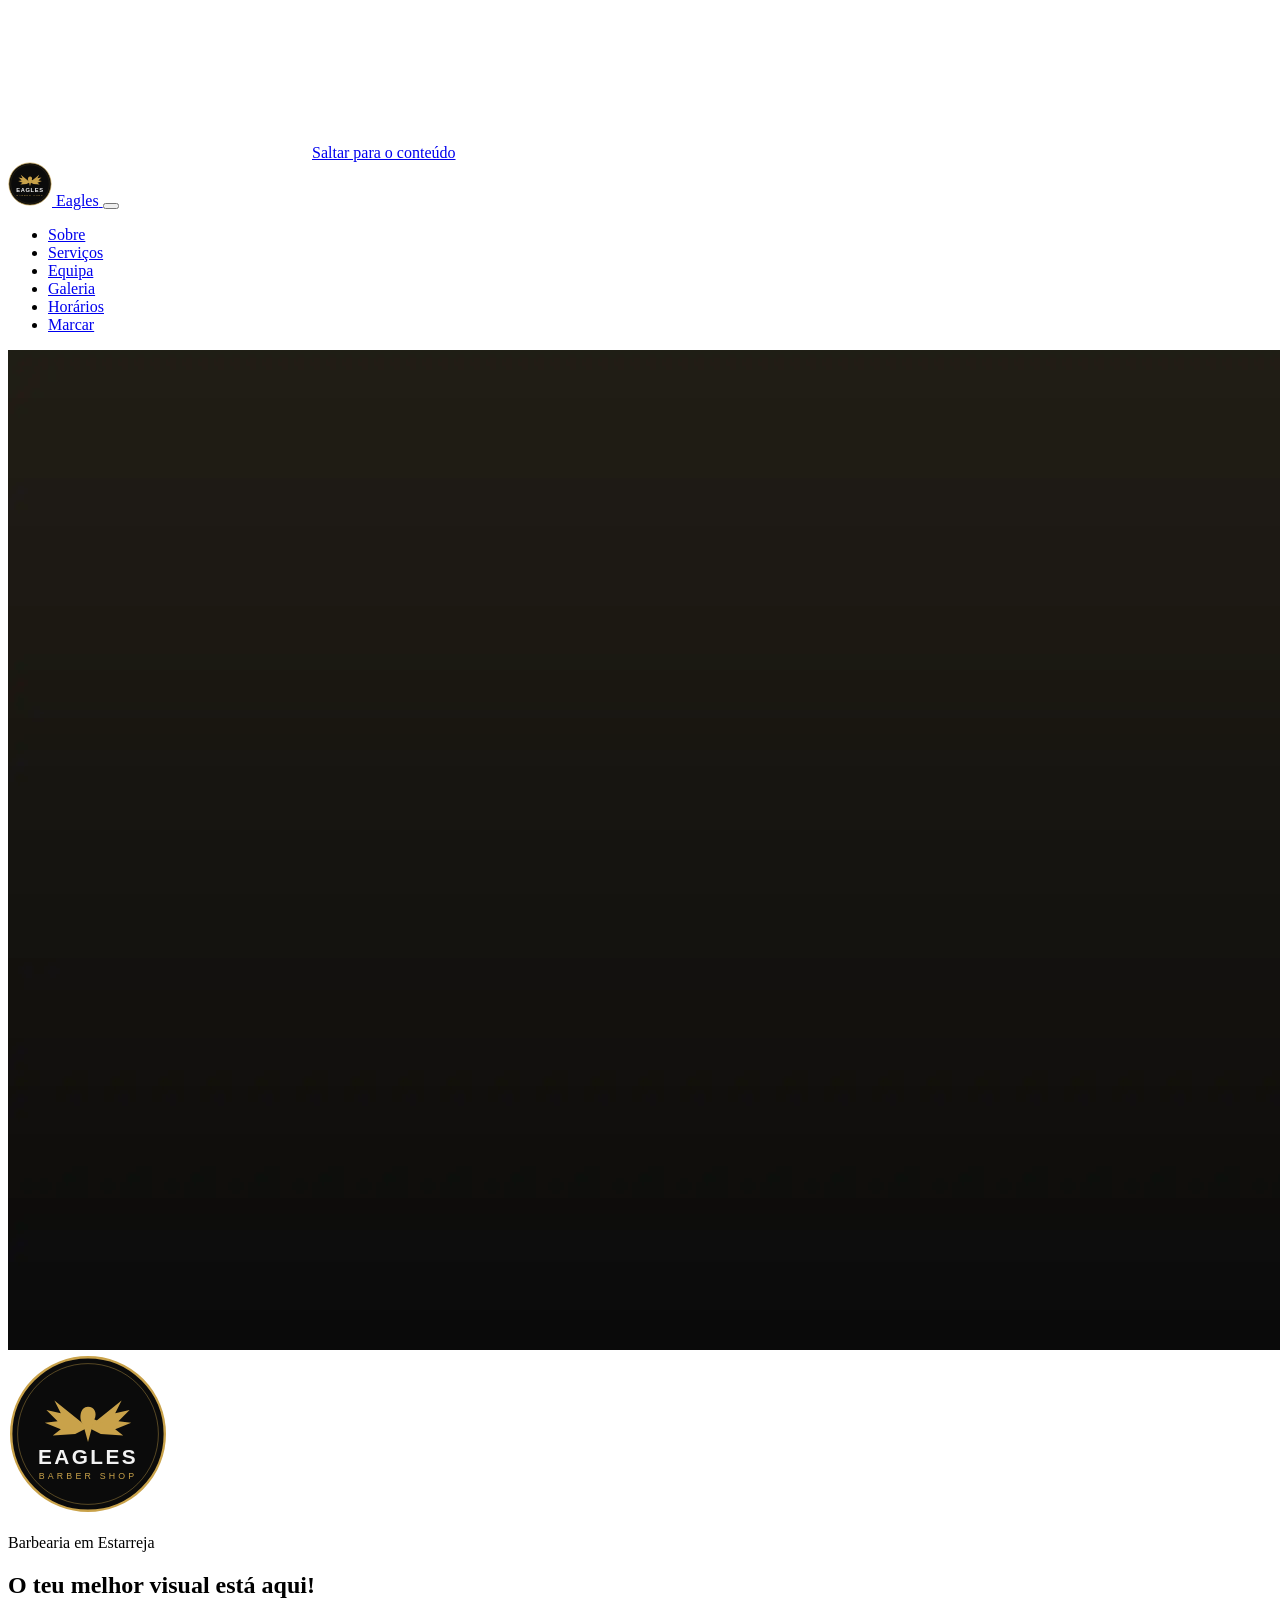
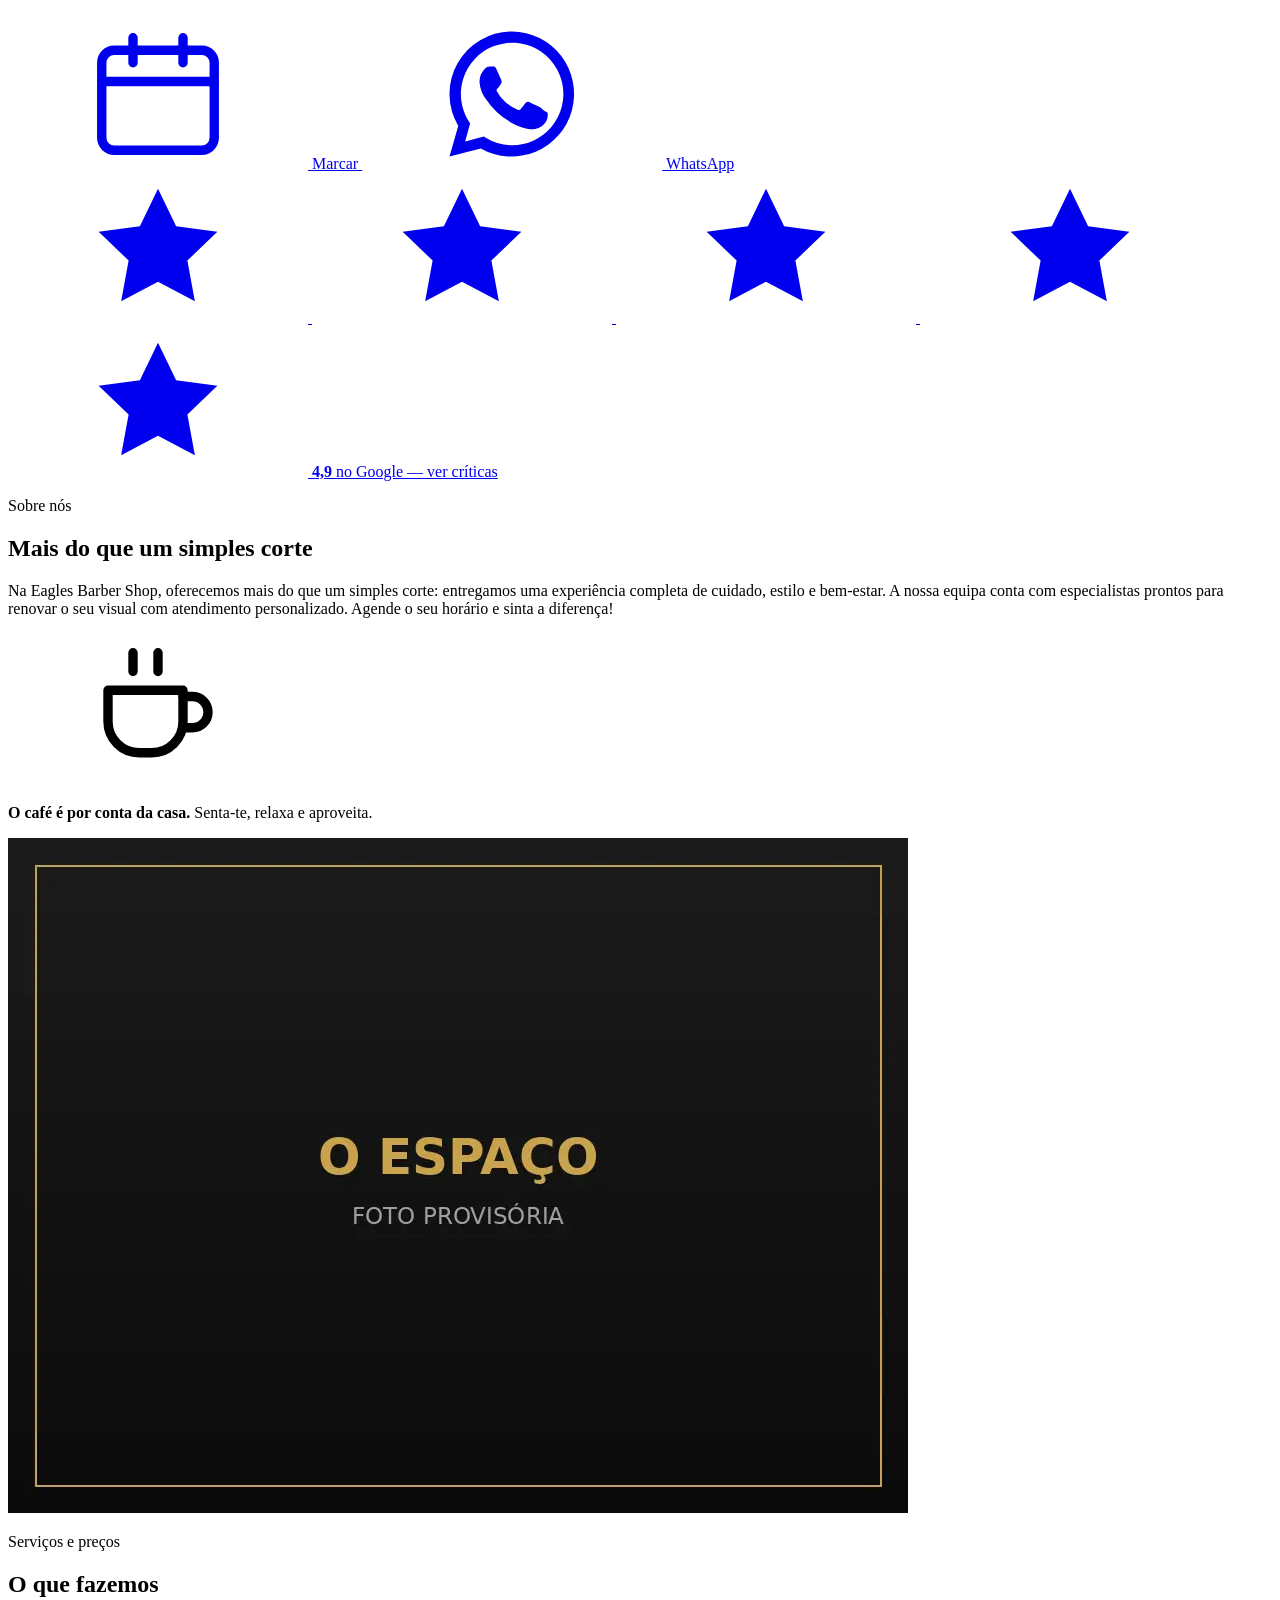
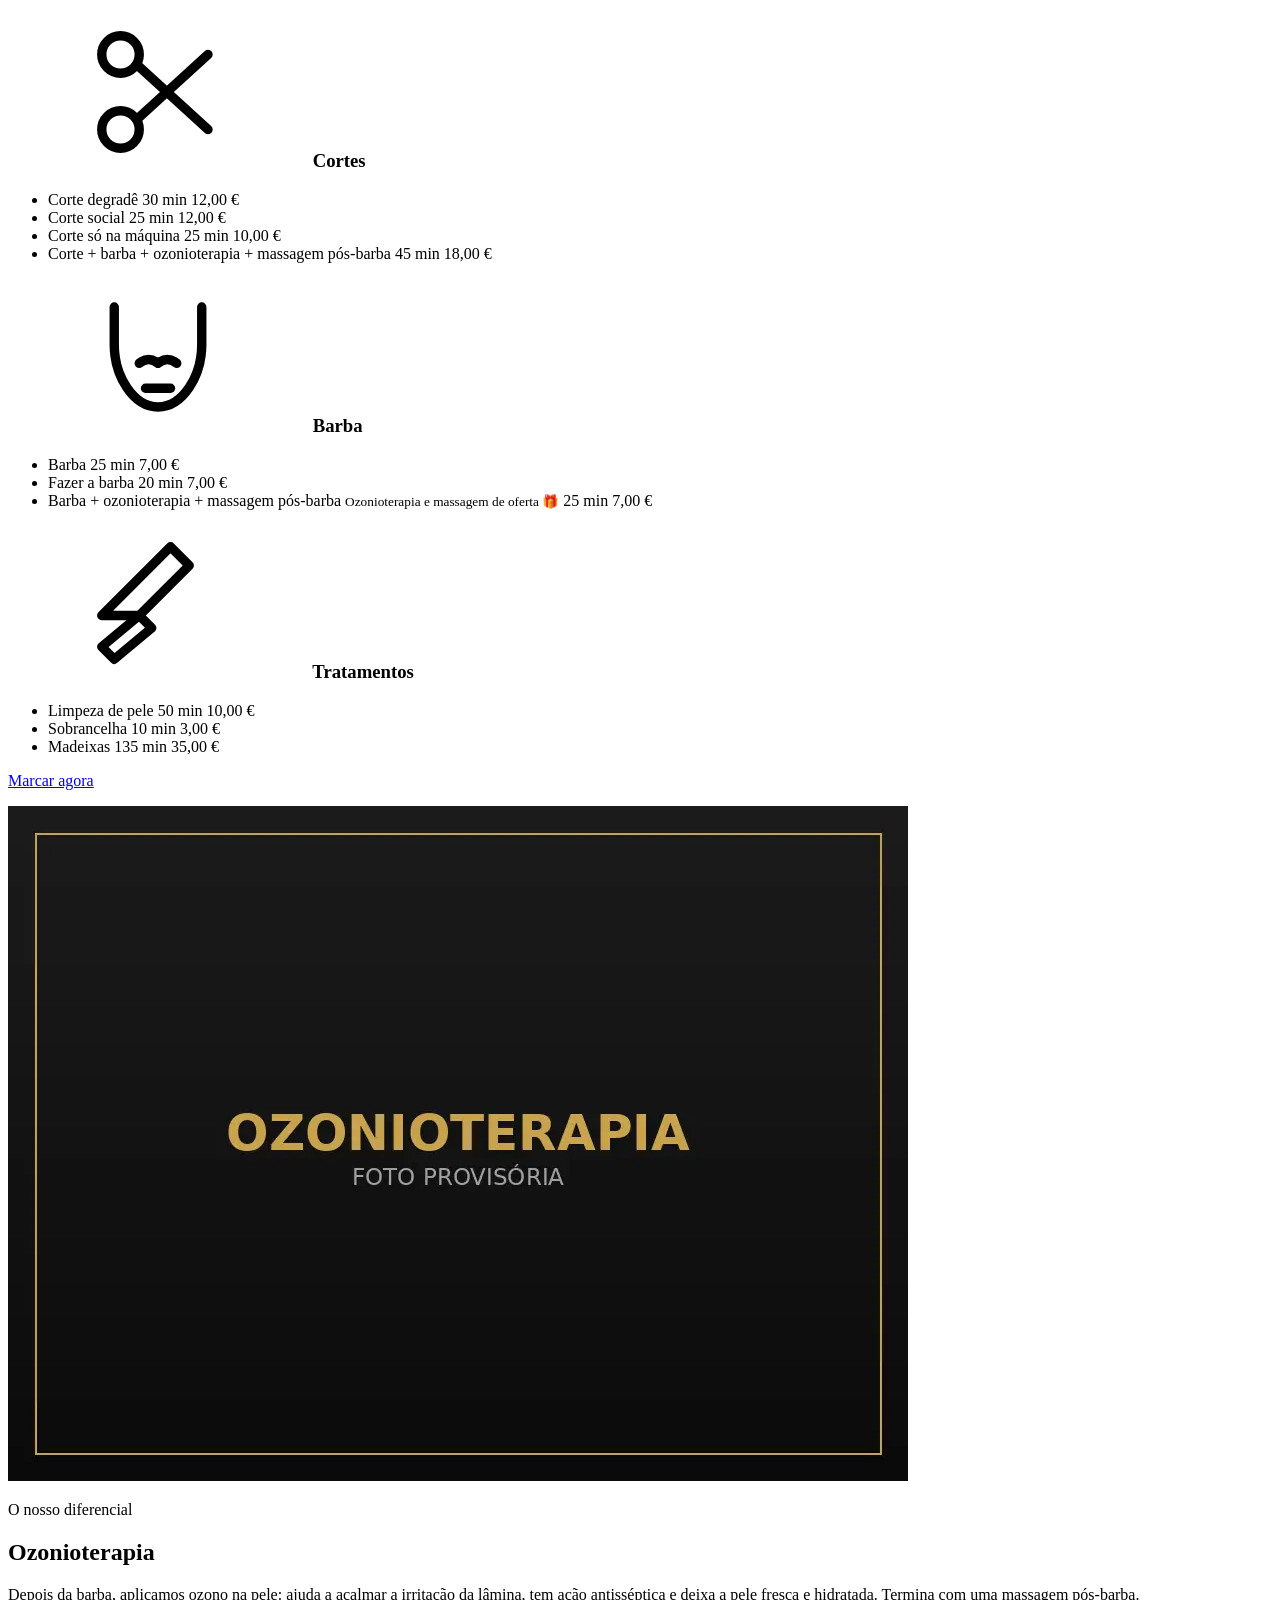
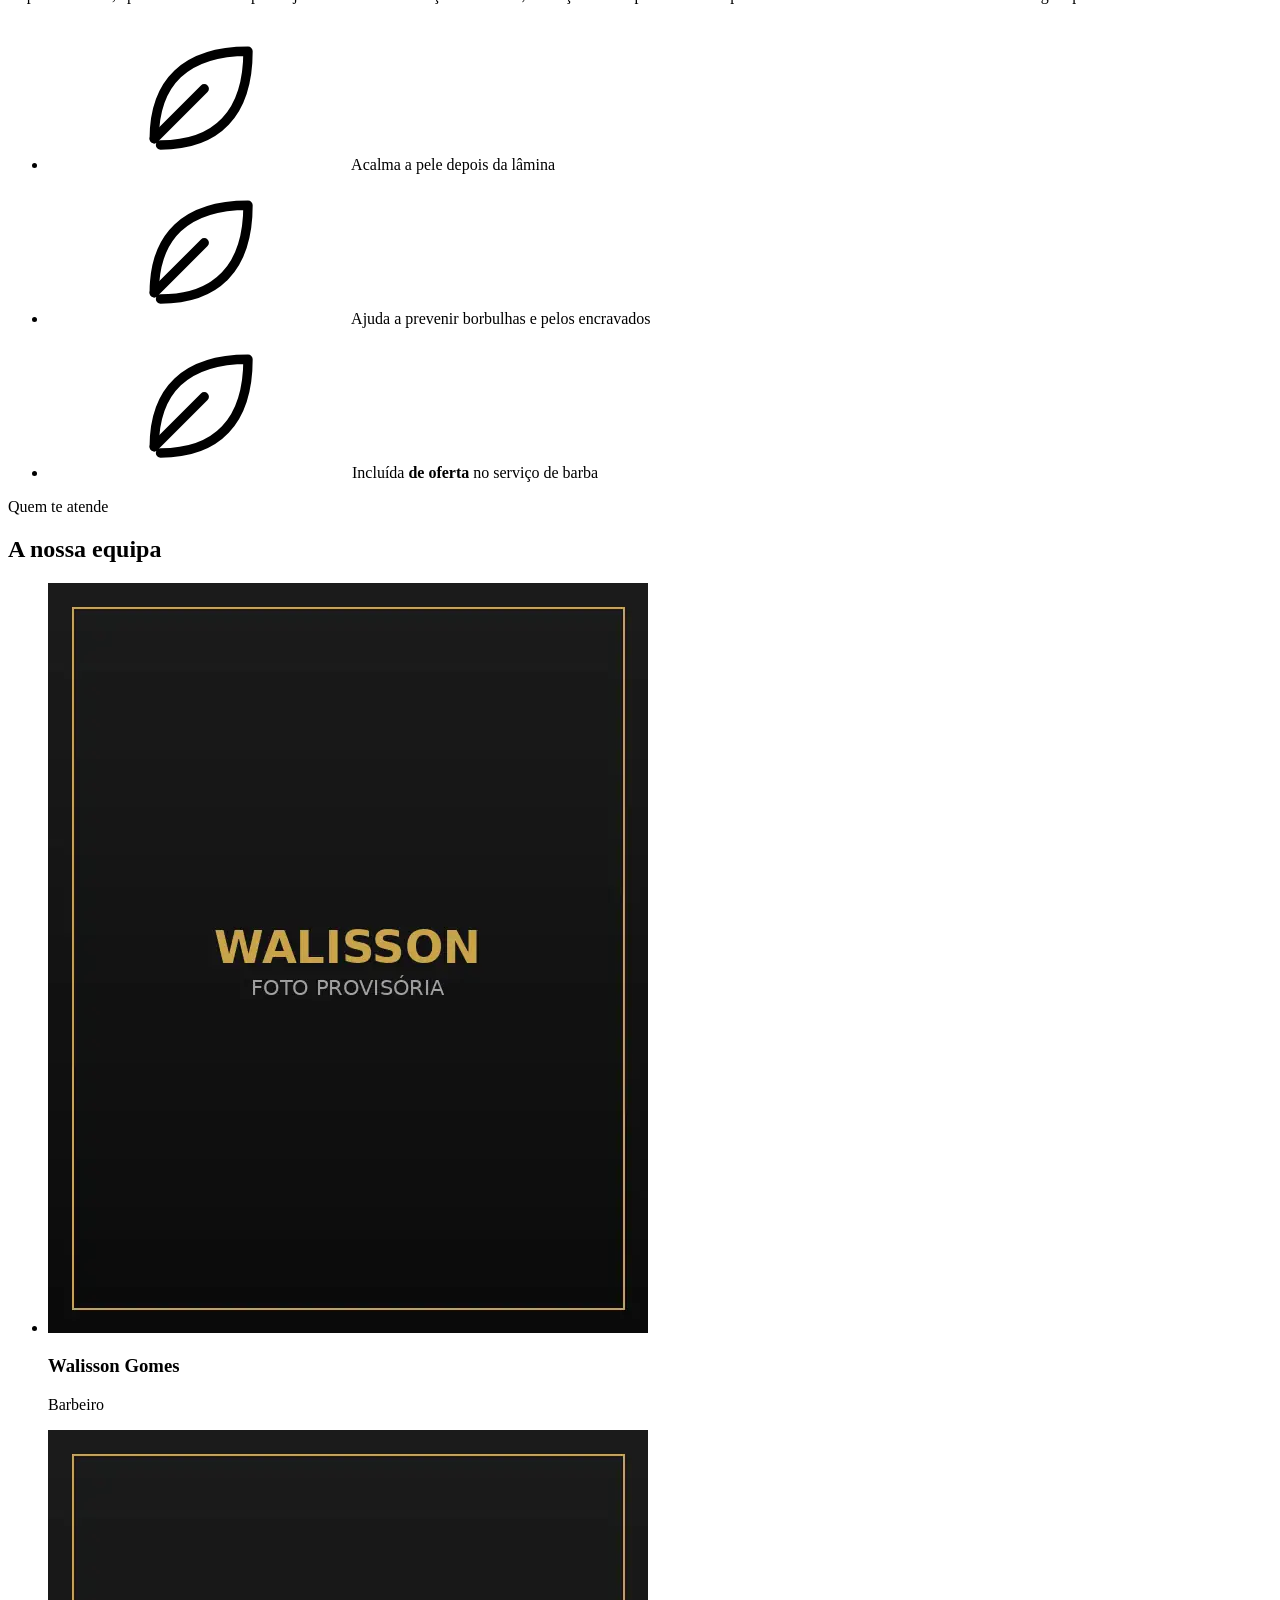
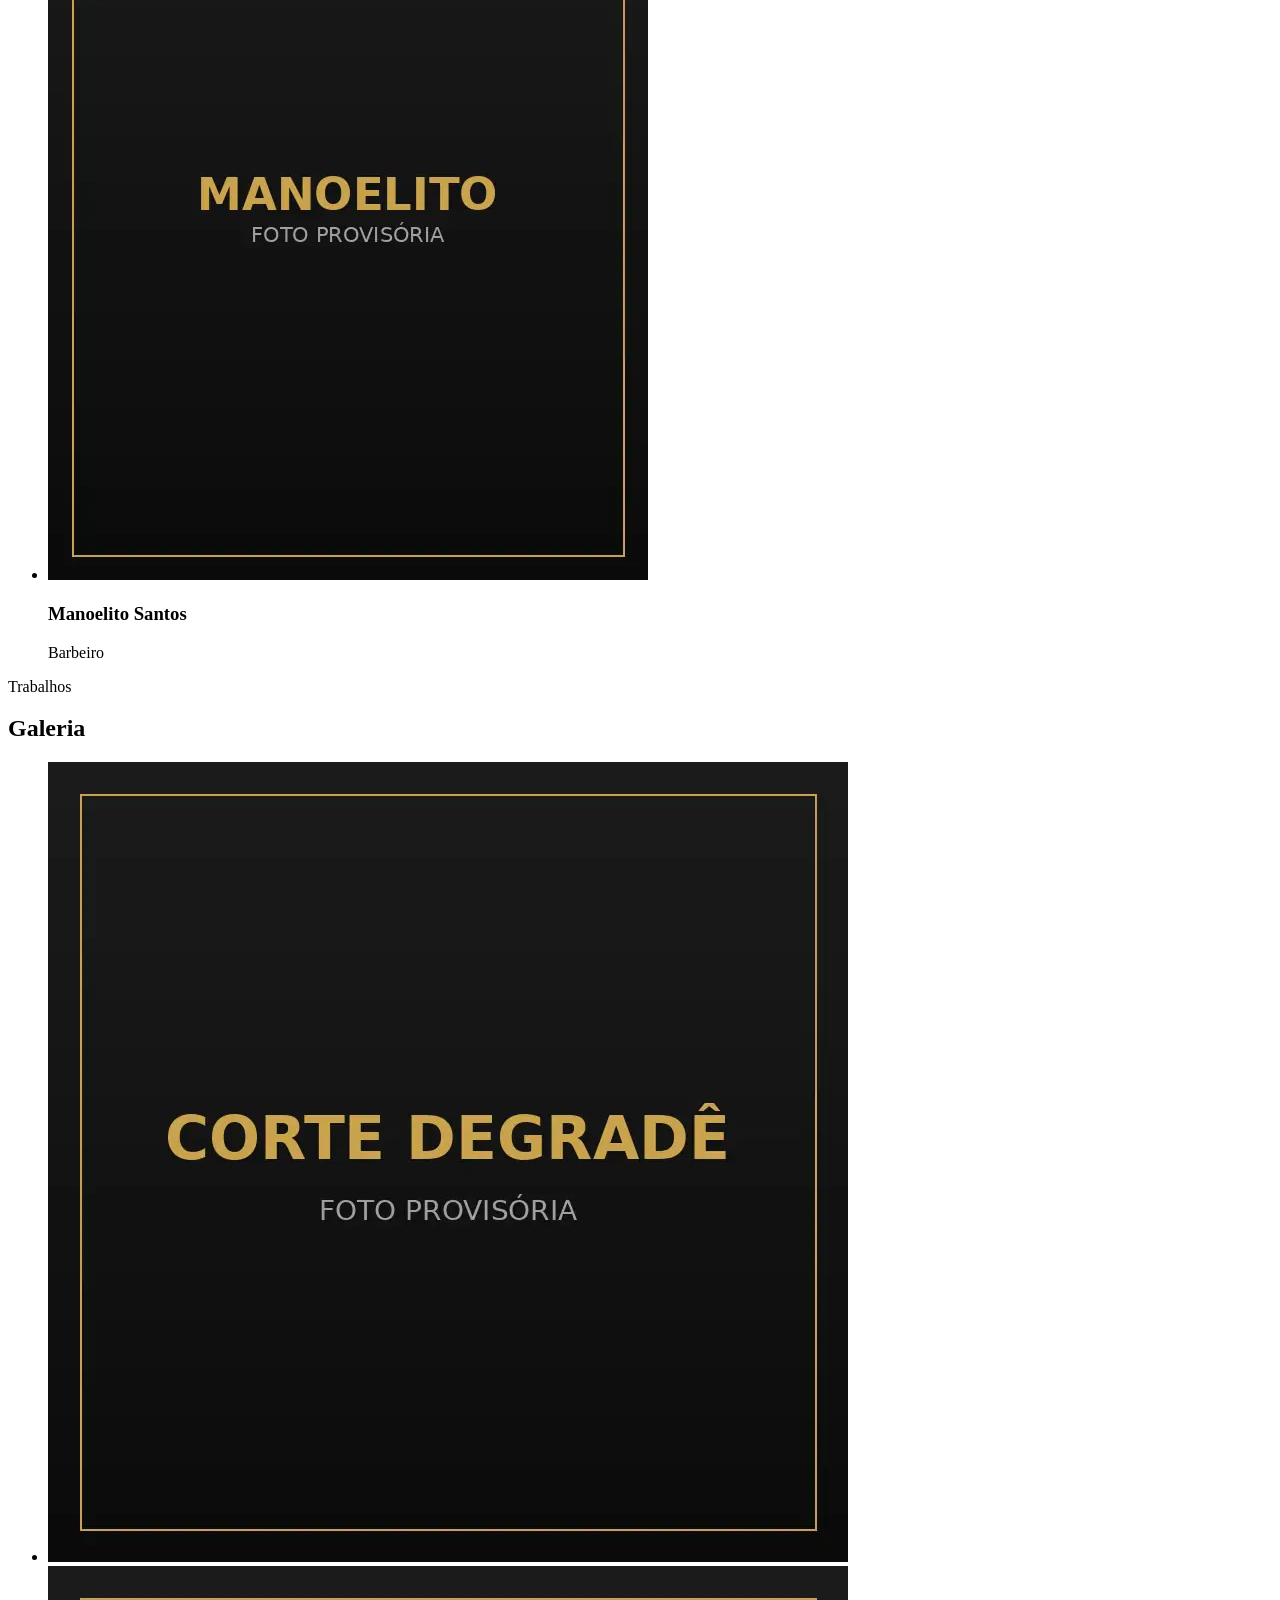
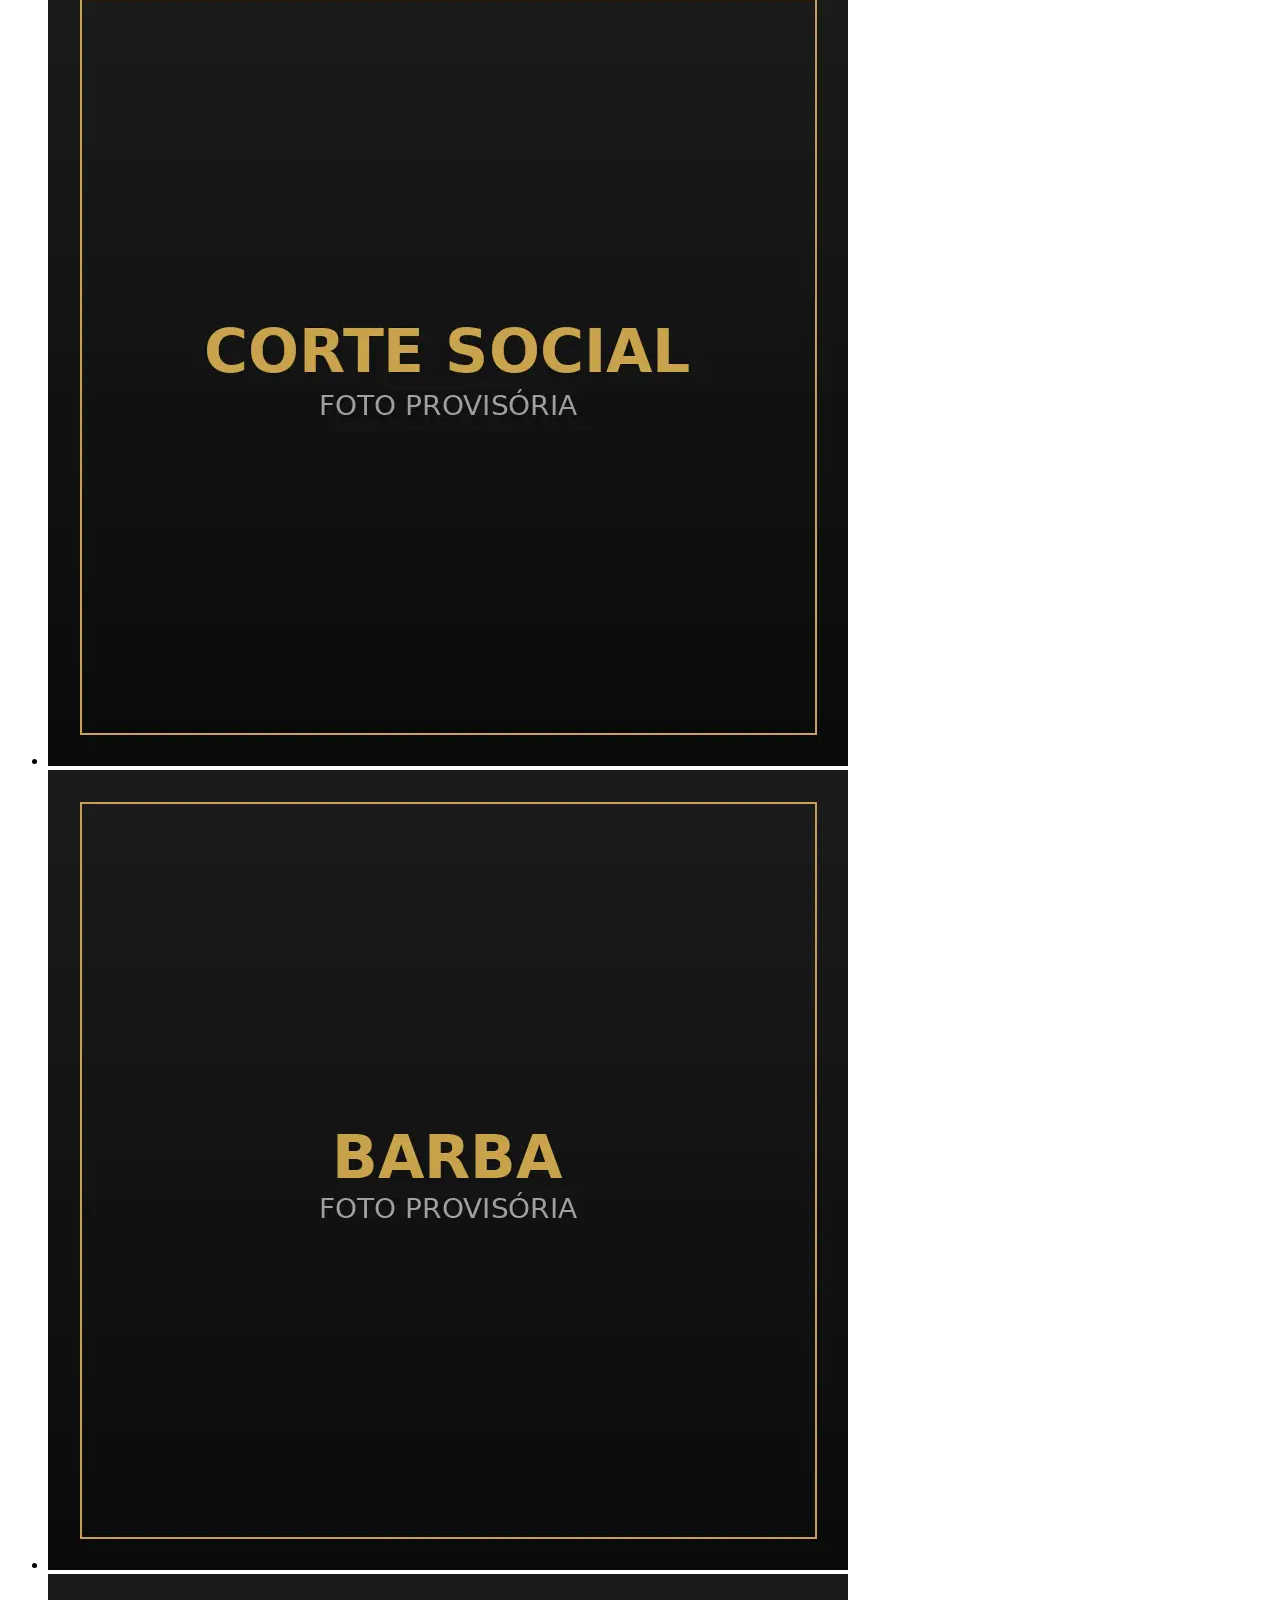
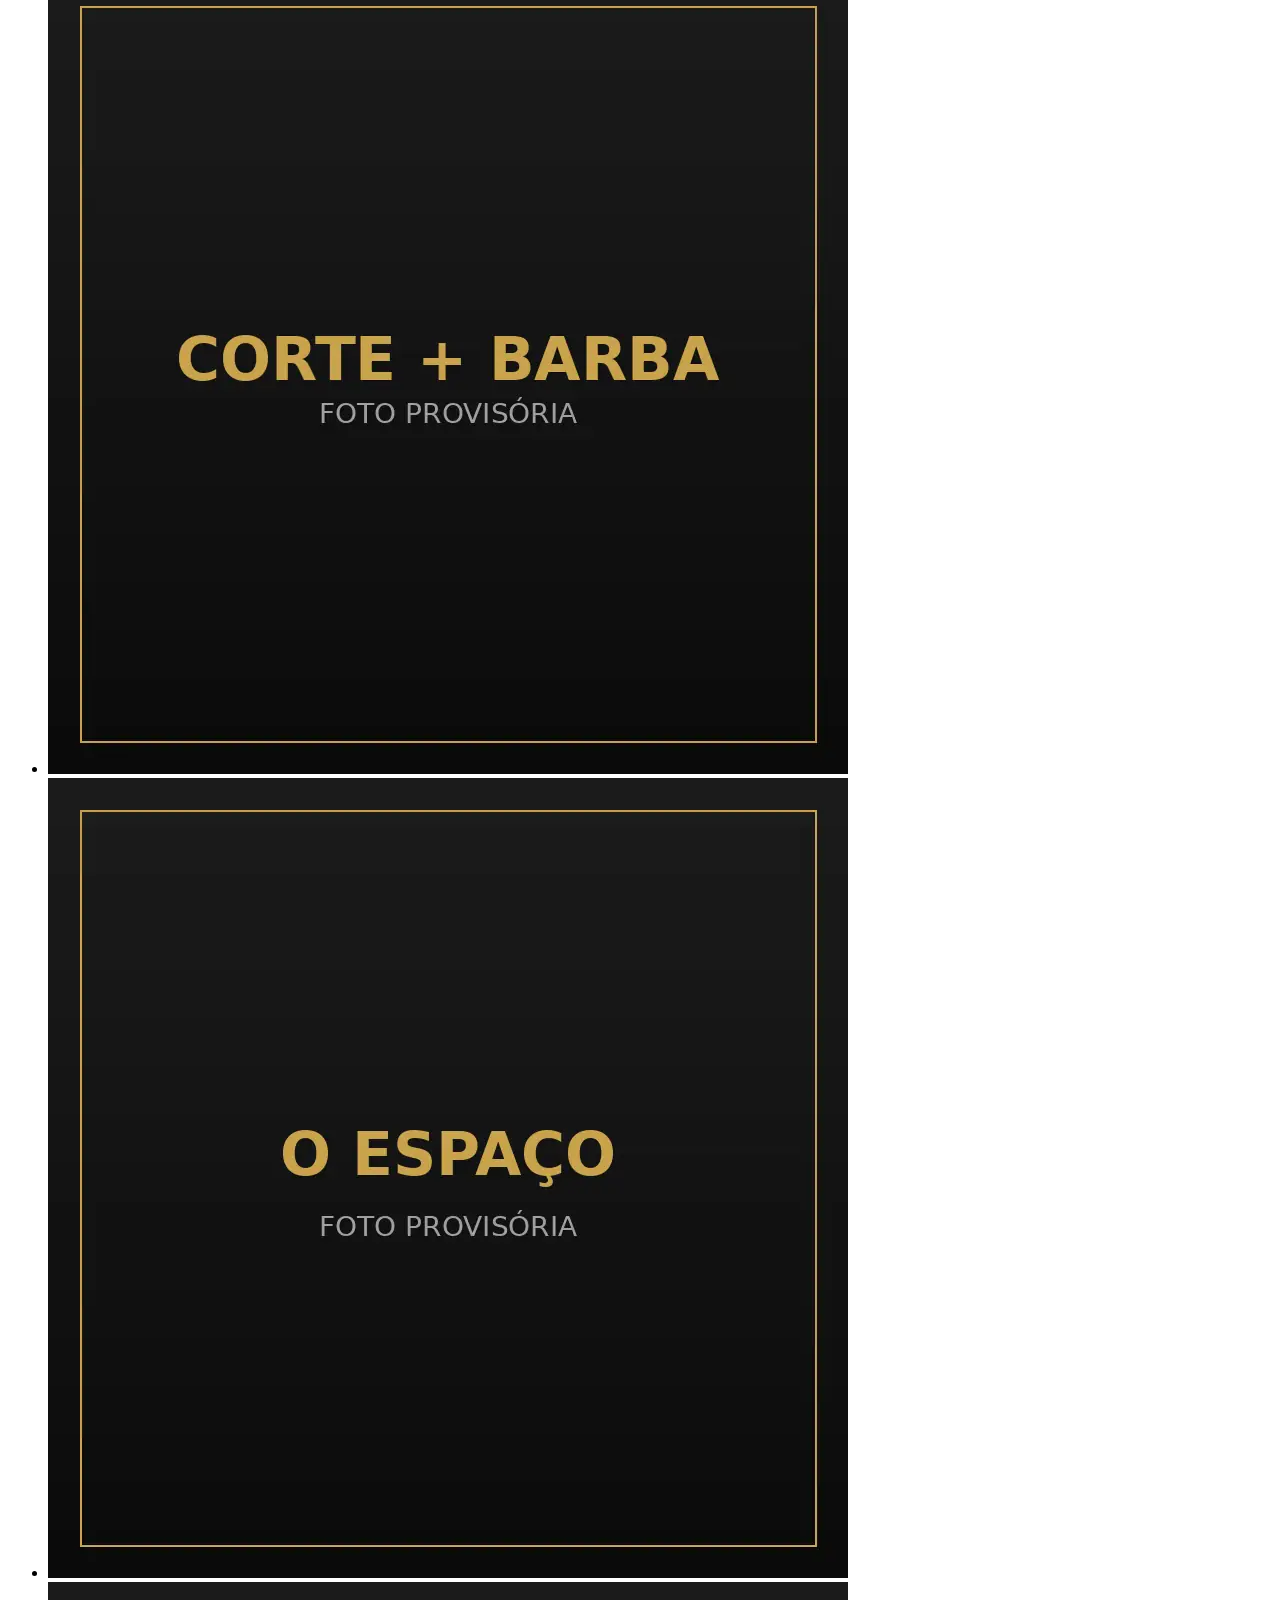
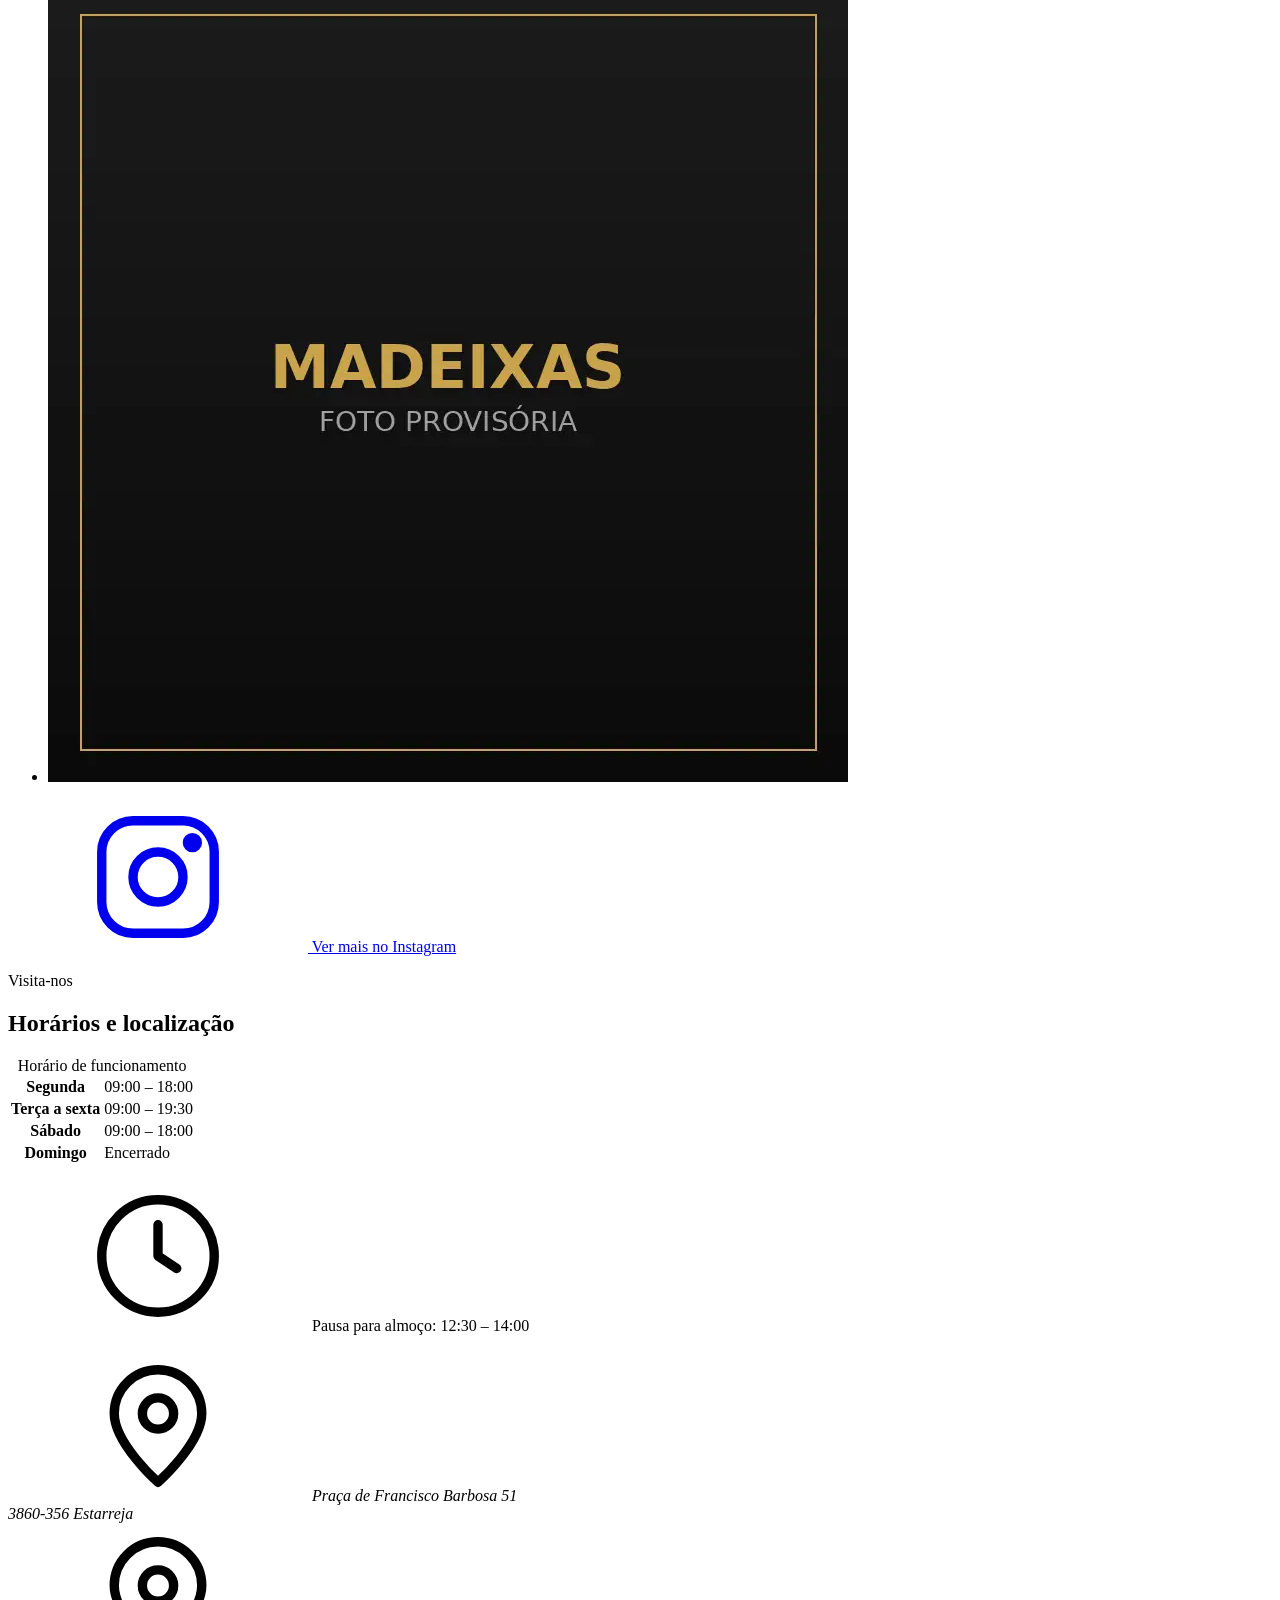
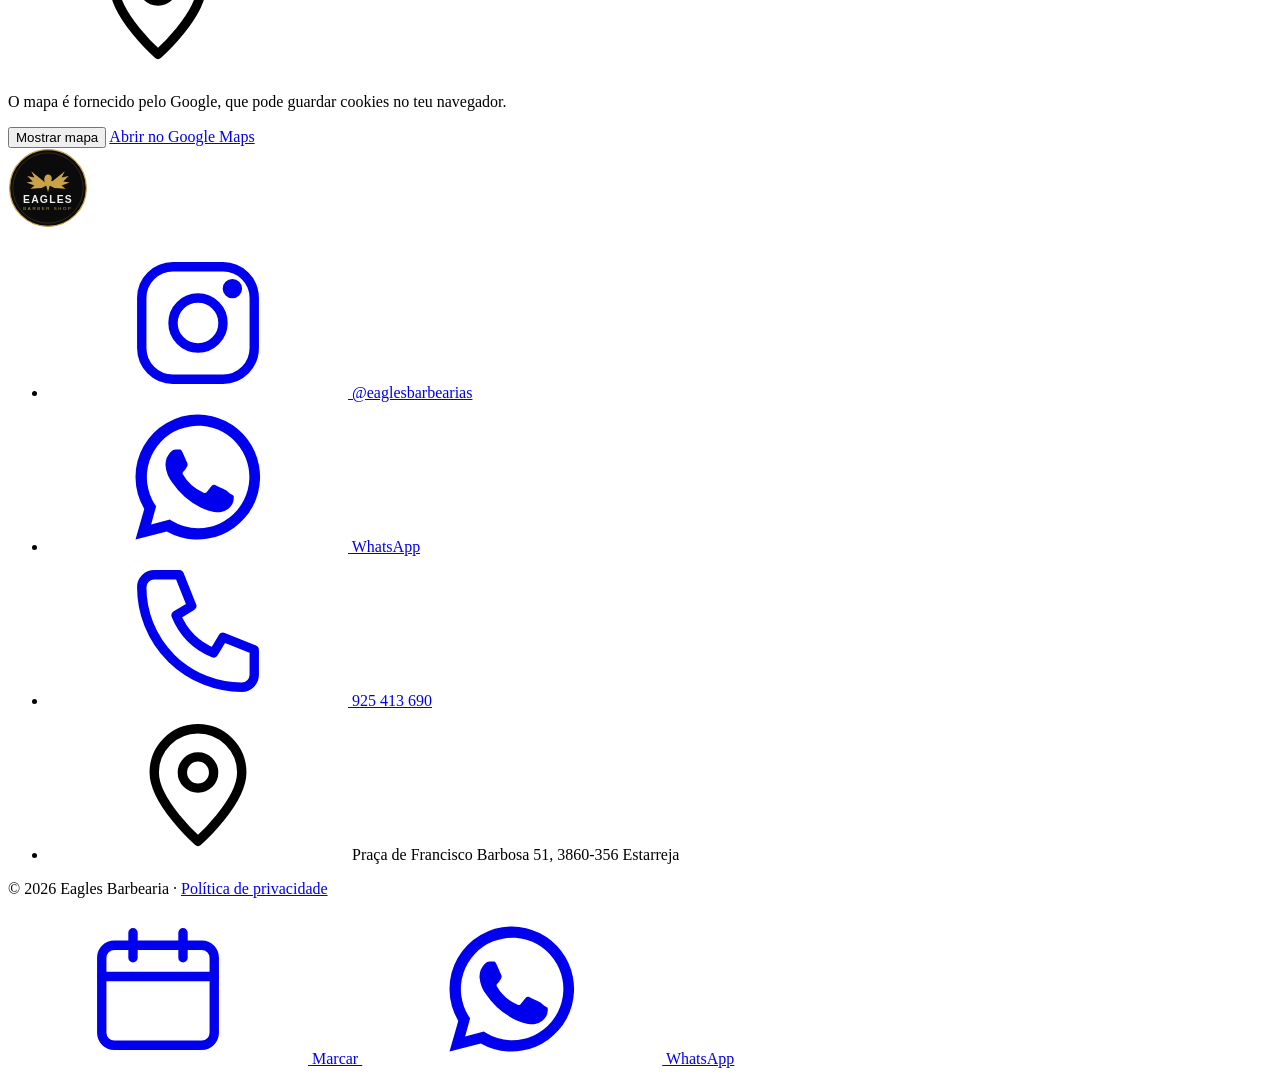
==== index.html @ 9cafbf82 "Passo 3: estrutura HTML semântica, SEO local e JSON-LD Co-Authored-By: Claude Opus 5.5 <noreply@anth" ====
<!DOCTYPE html>
<html lang="pt-PT">
<head>
  <!-- ===== Metadados básicos ===== -->
  <meta charset="UTF-8">
  <meta name="viewport" content="width=device-width, initial-scale=1">

  <!-- SEO local: o título e a descrição são o que aparece no Google -->
  <title>Eagles Barbearia | Barbearia em Estarreja</title>
  <meta name="description" content="Barbearia em Estarreja: cortes degradê e social, barba, ozonioterapia e limpeza de pele. Avaliação 4,9 ★ no Google. Marque online ou fale connosco no WhatsApp.">
  <meta name="theme-color" content="#0B0B0B">

  <!-- Open Graph: pré-visualização quando o link é partilhado (WhatsApp, Facebook...) -->
  <!-- TODO após o deploy: trocar og:image por um URL absoluto e acrescentar og:url -->
  <meta property="og:type" content="website">
  <meta property="og:locale" content="pt_PT">
  <meta property="og:title" content="Eagles Barbearia | Barbearia em Estarreja">
  <meta property="og:description" content="O teu melhor visual está aqui! Cortes, barba e ozonioterapia em Estarreja.">
  <meta property="og:image" content="img/og-image.jpg">

  <link rel="icon" href="img/favicon.svg" type="image/svg+xml">

  <!-- Pré-carregar as fontes usadas acima da dobra evita o "salto" do texto -->
  <link rel="preload" href="fonts/oswald-latin-700-normal.woff2" as="font" type="font/woff2" crossorigin>
  <link rel="preload" href="fonts/inter-latin-400-normal.woff2" as="font" type="font/woff2" crossorigin>

  <link rel="stylesheet" href="css/style.css">

  <!-- defer: o script descarrega em paralelo e só corre depois de o HTML estar lido -->
  <script src="js/main.js" defer></script>

  <!--
    Dados estruturados (JSON-LD): ajudam o Google a perceber que isto é uma
    barbearia local, com morada, telefone e horário.
    TODO após o deploy: acrescentar "url" com o domínio final.
  -->
  <script type="application/ld+json">
  {
    "@context": "https://schema.org",
    "@type": "BarberShop",
    "name": "Eagles Barbearia",
    "image": "img/og-image.jpg",
    "telephone": "+351925413690",
    "priceRange": "3€ – 35€",
    "address": {
      "@type": "PostalAddress",
      "streetAddress": "Praça de Francisco Barbosa 51",
      "postalCode": "3860-356",
      "addressLocality": "Estarreja",
      "addressCountry": "PT"
    },
    "openingHoursSpecification": [
      { "@type": "OpeningHoursSpecification", "dayOfWeek": ["Monday", "Saturday"], "opens": "09:00", "closes": "12:30" },
      { "@type": "OpeningHoursSpecification", "dayOfWeek": ["Monday", "Saturday"], "opens": "14:00", "closes": "18:00" },
      { "@type": "OpeningHoursSpecification", "dayOfWeek": ["Tuesday", "Wednesday", "Thursday", "Friday"], "opens": "09:00", "closes": "12:30" },
      { "@type": "OpeningHoursSpecification", "dayOfWeek": ["Tuesday", "Wednesday", "Thursday", "Friday"], "opens": "14:00", "closes": "19:30" }
    ],
    "sameAs": ["https://instagram.com/eaglesbarbearias"]
  }
  </script>
</head>

<body>
  <!--
    Sprite de ícones SVG: cada <symbol> é desenhado uma vez e reutilizado
    com <use href="#icone-...">. Assim os ícones herdam a cor via CSS
    (stroke="currentColor") e não há pedidos extra à rede.
  -->
  <svg class="sprite" aria-hidden="true" focusable="false">
    <symbol id="icone-relogio" viewBox="0 0 24 24" fill="none" stroke="currentColor" stroke-width="1.5" stroke-linecap="round" stroke-linejoin="round">
      <circle cx="12" cy="12" r="9"/><path d="M12 7v5l3 2"/>
    </symbol>
    <symbol id="icone-tesoura" viewBox="0 0 24 24" fill="none" stroke="currentColor" stroke-width="1.5" stroke-linecap="round" stroke-linejoin="round">
      <circle cx="6" cy="6" r="3"/><circle cx="6" cy="18" r="3"/><path d="M8.6 7.6 20 18M8.6 16.4 20 6"/>
    </symbol>
    <symbol id="icone-barba" viewBox="0 0 24 24" fill="none" stroke="currentColor" stroke-width="1.5" stroke-linecap="round" stroke-linejoin="round">
      <path d="M5 4v6c0 5 3 10 7 10s7-5 7-10V4"/><path d="M9 13c1-.8 2-.8 3 0 1-.8 2-.8 3 0"/><path d="M10 17h4"/>
    </symbol>
    <symbol id="icone-navalha" viewBox="0 0 24 24" fill="none" stroke="currentColor" stroke-width="1.5" stroke-linecap="round" stroke-linejoin="round">
      <path d="M3 14 14 3l3 3L9 14z"/><path d="M9 14l2 2-6 5-2-2z"/>
    </symbol>
    <symbol id="icone-cafe" viewBox="0 0 24 24" fill="none" stroke="currentColor" stroke-width="1.5" stroke-linecap="round" stroke-linejoin="round">
      <path d="M4 9h12v5a5 5 0 0 1-5 5H9a5 5 0 0 1-5-5z"/><path d="M16 10h1.5a2.5 2.5 0 0 1 0 5H16"/><path d="M8 3v3M12 3v3"/>
    </symbol>
    <symbol id="icone-folha" viewBox="0 0 24 24" fill="none" stroke="currentColor" stroke-width="1.5" stroke-linecap="round" stroke-linejoin="round">
      <path d="M5 19c0-9 5-14 15-14 0 10-5 15-14 15"/><path d="M5 19 13 11"/>
    </symbol>
    <symbol id="icone-pin" viewBox="0 0 24 24" fill="none" stroke="currentColor" stroke-width="1.5" stroke-linecap="round" stroke-linejoin="round">
      <path d="M12 21s-7-6.2-7-11a7 7 0 0 1 14 0c0 4.8-7 11-7 11z"/><circle cx="12" cy="10" r="2.5"/>
    </symbol>
    <symbol id="icone-calendario" viewBox="0 0 24 24" fill="none" stroke="currentColor" stroke-width="1.5" stroke-linecap="round" stroke-linejoin="round">
      <rect x="3" y="5" width="18" height="16" rx="2"/><path d="M3 10h18M8 3v4M16 3v4"/>
    </symbol>
    <symbol id="icone-whatsapp" viewBox="0 0 24 24" fill="currentColor">
      <path d="M12 2a10 10 0 0 0-8.6 15.1L2 22l5-1.3A10 10 0 1 0 12 2zm0 18.2a8.2 8.2 0 0 1-4.2-1.2l-.3-.2-3 .8.8-2.9-.2-.3A8.2 8.2 0 1 1 12 20.2zm4.5-6.1c-.2-.1-1.5-.7-1.7-.8-.2-.1-.4-.1-.6.1l-.8 1c-.1.2-.3.2-.5.1a6.7 6.7 0 0 1-3.3-2.9c-.3-.4.3-.4.7-1.4.1-.2 0-.3 0-.4l-.8-1.8c-.2-.5-.4-.4-.6-.4h-.5a1 1 0 0 0-.7.3 3 3 0 0 0-.9 2.2 5.2 5.2 0 0 0 1.1 2.8 11.9 11.9 0 0 0 4.6 4c1.7.7 2.3.8 3.2.7a2.7 2.7 0 0 0 1.8-1.3 2.2 2.2 0 0 0 .2-1.3c-.1-.1-.2-.2-.5-.3z"/>
    </symbol>
    <symbol id="icone-instagram" viewBox="0 0 24 24" fill="none" stroke="currentColor" stroke-width="1.5" stroke-linecap="round" stroke-linejoin="round">
      <rect x="3" y="3" width="18" height="18" rx="5"/><circle cx="12" cy="12" r="4"/><circle cx="17.5" cy="6.5" r=".8" fill="currentColor"/>
    </symbol>
    <symbol id="icone-telefone" viewBox="0 0 24 24" fill="none" stroke="currentColor" stroke-width="1.5" stroke-linecap="round" stroke-linejoin="round">
      <path d="M5 3h4l2 5-2.5 1.5a11 11 0 0 0 6 6L16 13l5 2v4a2 2 0 0 1-2 2A16 16 0 0 1 3 5a2 2 0 0 1 2-2z"/>
    </symbol>
    <symbol id="icone-estrela" viewBox="0 0 24 24" fill="currentColor">
      <path d="m12 2.5 2.9 6 6.6.9-4.8 4.6 1.2 6.5L12 17.4l-5.9 3.1 1.2-6.5L2.5 9.4l6.6-.9z"/>
    </symbol>
  </svg>

  <!-- Link escondido para quem navega com teclado/leitor de ecrã saltar o menu -->
  <a class="saltar-conteudo" href="#conteudo">Saltar para o conteúdo</a>

  <!-- ===== Cabeçalho fixo com menu ===== -->
  <header class="cabecalho" id="cabecalho">
    <div class="contentor cabecalho__interior">
      <a class="cabecalho__logo" href="#inicio" aria-label="Eagles Barbearia — voltar ao início">
        <img src="img/logo.svg" alt="" width="44" height="44">
        <span>Eagles</span>
      </a>

      <!-- aria-expanded diz aos leitores de ecrã se o menu está aberto; o JS atualiza-o -->
      <button class="menu-botao" type="button" aria-expanded="false" aria-controls="menu-principal" aria-label="Abrir menu">
        <span class="menu-botao__linha"></span>
        <span class="menu-botao__linha"></span>
        <span class="menu-botao__linha"></span>
      </button>

      <nav class="menu" id="menu-principal" aria-label="Navegação principal">
        <ul class="menu__lista">
          <li><a class="menu__link" href="#sobre">Sobre</a></li>
          <li><a class="menu__link" href="#servicos">Serviços</a></li>
          <li><a class="menu__link" href="#equipa">Equipa</a></li>
          <li><a class="menu__link" href="#galeria">Galeria</a></li>
          <li><a class="menu__link" href="#horarios">Horários</a></li>
          <li><a class="botao botao--primario menu__cta" href="https://noona.pt/eaglesbarbershop" target="_blank" rel="noopener">Marcar</a></li>
        </ul>
      </nav>
    </div>
  </header>

  <main id="conteudo">

    <!-- ===== 1. Hero ===== -->
    <section class="hero" id="inicio" aria-labelledby="hero-titulo">
      <!-- Imagem acima da dobra: SEM lazy e com prioridade alta para carregar logo -->
      <img class="hero__fundo" src="img/hero.webp" alt="" width="1600" height="1000" fetchpriority="high">
      <div class="contentor hero__conteudo">
        <img class="hero__logo" src="img/logo.svg" alt="Logo da Eagles Barbearia: águia dourada sobre fundo preto" width="160" height="160">
        <p class="hero__local">Barbearia em Estarreja</p>
        <h1 class="hero__titulo" id="hero-titulo">O teu melhor visual está aqui!</h1>

        <div class="hero__botoes">
          <a class="botao botao--primario" href="https://noona.pt/eaglesbarbershop" target="_blank" rel="noopener">
            <svg class="icone" aria-hidden="true"><use href="#icone-calendario"/></svg>
            Marcar
          </a>
          <a class="botao botao--secundario" href="https://wa.me/351925413690?text=Ol%C3%A1!%20Gostaria%20de%20marcar%20um%20hor%C3%A1rio." target="_blank" rel="noopener">
            <svg class="icone" aria-hidden="true"><use href="#icone-whatsapp"/></svg>
            WhatsApp
          </a>
        </div>

        <!-- Prova social. TODO: trocar pelo link direto para as críticas no Google Maps -->
        <a class="avaliacao" href="https://www.google.com/maps/search/?api=1&amp;query=Eagles%20Barbearia%20Estarreja" target="_blank" rel="noopener">
          <span class="avaliacao__estrelas" aria-hidden="true">
            <svg class="icone"><use href="#icone-estrela"/></svg>
            <svg class="icone"><use href="#icone-estrela"/></svg>
            <svg class="icone"><use href="#icone-estrela"/></svg>
            <svg class="icone"><use href="#icone-estrela"/></svg>
            <svg class="icone"><use href="#icone-estrela"/></svg>
          </span>
          <span><strong>4,9</strong> no Google — ver críticas</span>
        </a>
      </div>
    </section>

    <!-- ===== 2. Sobre ===== -->
    <section class="seccao" id="sobre" aria-labelledby="sobre-titulo">
      <div class="contentor sobre">
        <div class="sobre__texto">
          <p class="seccao__etiqueta">Sobre nós</p>
          <h2 class="seccao__titulo" id="sobre-titulo">Mais do que um simples corte</h2>
          <p>Na Eagles Barber Shop, oferecemos mais do que um simples corte: entregamos uma experiência completa de cuidado, estilo e bem-estar. A nossa equipa conta com especialistas prontos para renovar o seu visual com atendimento personalizado. Agende o seu horário e sinta a diferença!</p>

          <!-- Destaque: café por conta da casa -->
          <aside class="destaque-cafe">
            <svg class="icone icone--grande" aria-hidden="true"><use href="#icone-cafe"/></svg>
            <p><strong>O café é por conta da casa.</strong> Senta-te, relaxa e aproveita.</p>
          </aside>
        </div>
        <img class="sobre__imagem" src="img/espaco.webp" alt="Interior da Eagles Barbearia com cadeiras de barbeiro" width="900" height="675" loading="lazy">
      </div>
    </section>

    <!-- ===== 3. Serviços e preços ===== -->
    <section class="seccao seccao--escura" id="servicos" aria-labelledby="servicos-titulo">
      <div class="contentor">
        <p class="seccao__etiqueta">Serviços e preços</p>
        <h2 class="seccao__titulo" id="servicos-titulo">O que fazemos</h2>

        <div class="servicos">
          <!--
            Cada serviço usa <time> para a duração (formato ISO 8601: PT30M = 30 minutos)
            e <data> para o preço (value legível por máquinas). É HTML semântico:
            o navegador e o Google percebem o que cada número significa.
          -->
          <article class="cartao">
            <h3 class="cartao__titulo">
              <svg class="icone icone--grande" aria-hidden="true"><use href="#icone-tesoura"/></svg>
              Cortes
            </h3>
            <ul class="servicos__lista">
              <li class="servico">
                <span class="servico__nome">Corte degradê</span>
                <time class="servico__duracao" datetime="PT30M">30 min</time>
                <data class="servico__preco" value="12.00">12,00 €</data>
              </li>
              <li class="servico">
                <span class="servico__nome">Corte social</span>
                <time class="servico__duracao" datetime="PT25M">25 min</time>
                <data class="servico__preco" value="12.00">12,00 €</data>
              </li>
              <li class="servico">
                <span class="servico__nome">Corte só na máquina</span>
                <time class="servico__duracao" datetime="PT25M">25 min</time>
                <data class="servico__preco" value="10.00">10,00 €</data>
              </li>
              <li class="servico servico--destaque">
                <span class="servico__nome">Corte + barba + ozonioterapia + massagem pós-barba</span>
                <time class="servico__duracao" datetime="PT45M">45 min</time>
                <data class="servico__preco" value="18.00">18,00 €</data>
              </li>
            </ul>
          </article>

          <article class="cartao">
            <h3 class="cartao__titulo">
              <svg class="icone icone--grande" aria-hidden="true"><use href="#icone-barba"/></svg>
              Barba
            </h3>
            <ul class="servicos__lista">
              <li class="servico">
                <span class="servico__nome">Barba</span>
                <time class="servico__duracao" datetime="PT25M">25 min</time>
                <data class="servico__preco" value="7.00">7,00 €</data>
              </li>
              <li class="servico">
                <span class="servico__nome">Fazer a barba</span>
                <time class="servico__duracao" datetime="PT20M">20 min</time>
                <data class="servico__preco" value="7.00">7,00 €</data>
              </li>
              <li class="servico servico--destaque">
                <span class="servico__nome">
                  Barba + ozonioterapia + massagem pós-barba
                  <small class="servico__nota">Ozonioterapia e massagem de oferta 🎁</small>
                </span>
                <time class="servico__duracao" datetime="PT25M">25 min</time>
                <data class="servico__preco" value="7.00">7,00 €</data>
              </li>
            </ul>
          </article>

          <article class="cartao">
            <h3 class="cartao__titulo">
              <svg class="icone icone--grande" aria-hidden="true"><use href="#icone-navalha"/></svg>
              Tratamentos
            </h3>
            <ul class="servicos__lista">
              <li class="servico">
                <span class="servico__nome">Limpeza de pele</span>
                <time class="servico__duracao" datetime="PT50M">50 min</time>
                <data class="servico__preco" value="10.00">10,00 €</data>
              </li>
              <li class="servico">
                <span class="servico__nome">Sobrancelha</span>
                <time class="servico__duracao" datetime="PT10M">10 min</time>
                <data class="servico__preco" value="3.00">3,00 €</data>
              </li>
              <li class="servico">
                <span class="servico__nome">Madeixas</span>
                <time class="servico__duracao" datetime="PT2H15M">135 min</time>
                <data class="servico__preco" value="35.00">35,00 €</data>
              </li>
            </ul>
          </article>
        </div>

        <p class="servicos__cta">
          <a class="botao botao--primario" href="https://noona.pt/eaglesbarbershop" target="_blank" rel="noopener">Marcar agora</a>
        </p>
      </div>
    </section>

    <!-- ===== 4. Ozonioterapia ===== -->
    <section class="seccao" id="ozonioterapia" aria-labelledby="ozono-titulo">
      <div class="contentor ozono">
        <img class="ozono__imagem" src="img/ozonioterapia.webp" alt="Aplicação de ozonioterapia na barba de um cliente" width="900" height="675" loading="lazy">
        <div class="ozono__texto">
          <p class="seccao__etiqueta">O nosso diferencial</p>
          <h2 class="seccao__titulo" id="ozono-titulo">Ozonioterapia</h2>
          <p>Depois da barba, aplicamos ozono na pele: ajuda a acalmar a irritação da lâmina, tem ação antisséptica e deixa a pele fresca e hidratada. Termina com uma massagem pós-barba.</p>
          <ul class="lista-icones">
            <li><svg class="icone" aria-hidden="true"><use href="#icone-folha"/></svg> Acalma a pele depois da lâmina</li>
            <li><svg class="icone" aria-hidden="true"><use href="#icone-folha"/></svg> Ajuda a prevenir borbulhas e pelos encravados</li>
            <li><svg class="icone" aria-hidden="true"><use href="#icone-folha"/></svg> Incluída <strong>de oferta</strong> no serviço de barba</li>
          </ul>
        </div>
      </div>
    </section>

    <!-- ===== 5. Equipa ===== -->
    <section class="seccao seccao--escura" id="equipa" aria-labelledby="equipa-titulo">
      <div class="contentor">
        <p class="seccao__etiqueta">Quem te atende</p>
        <h2 class="seccao__titulo" id="equipa-titulo">A nossa equipa</h2>

        <ul class="equipa">
          <li class="membro">
            <img class="membro__foto" src="img/equipa/walisson-gomes.webp" alt="Retrato de Walisson Gomes, barbeiro" width="600" height="750" loading="lazy">
            <h3 class="membro__nome">Walisson Gomes</h3>
            <p class="membro__funcao">Barbeiro</p>
          </li>
          <li class="membro">
            <img class="membro__foto" src="img/equipa/manoelito-santos.webp" alt="Retrato de Manoelito Santos, barbeiro" width="600" height="750" loading="lazy">
            <h3 class="membro__nome">Manoelito Santos</h3>
            <p class="membro__funcao">Barbeiro</p>
          </li>
        </ul>
      </div>
    </section>

    <!-- ===== 6. Galeria ===== -->
    <section class="seccao" id="galeria" aria-labelledby="galeria-titulo">
      <div class="contentor">
        <p class="seccao__etiqueta">Trabalhos</p>
        <h2 class="seccao__titulo" id="galeria-titulo">Galeria</h2>

        <!-- TODO: trocar as imagens provisórias e os alt pelos das fotos reais -->
        <ul class="galeria">
          <li><img src="img/galeria/galeria-1.webp" alt="Corte degradê" width="800" height="800" loading="lazy"></li>
          <li><img src="img/galeria/galeria-2.webp" alt="Corte social" width="800" height="800" loading="lazy"></li>
          <li><img src="img/galeria/galeria-3.webp" alt="Barba aparada e desenhada" width="800" height="800" loading="lazy"></li>
          <li><img src="img/galeria/galeria-4.webp" alt="Corte com barba" width="800" height="800" loading="lazy"></li>
          <li><img src="img/galeria/galeria-5.webp" alt="Espaço interior da barbearia" width="800" height="800" loading="lazy"></li>
          <li><img src="img/galeria/galeria-6.webp" alt="Madeixas" width="800" height="800" loading="lazy"></li>
        </ul>

        <p class="galeria__mais">
          <a class="link-dourado" href="https://instagram.com/eaglesbarbearias" target="_blank" rel="noopener">
            <svg class="icone" aria-hidden="true"><use href="#icone-instagram"/></svg>
            Ver mais no Instagram
          </a>
        </p>
      </div>
    </section>

    <!-- ===== 7. Horários e localização ===== -->
    <section class="seccao seccao--escura" id="horarios" aria-labelledby="horarios-titulo">
      <div class="contentor horarios">
        <div>
          <p class="seccao__etiqueta">Visita-nos</p>
          <h2 class="seccao__titulo" id="horarios-titulo">Horários e localização</h2>

          <!-- data-dias: números do dia da semana em JS (0 = domingo). O JS destaca o dia de hoje. -->
          <table class="tabela-horarios">
            <caption class="sr-only">Horário de funcionamento</caption>
            <tbody>
              <tr data-dias="1">
                <th scope="row">Segunda</th>
                <td><time>09:00</time> – <time>18:00</time></td>
              </tr>
              <tr data-dias="2 3 4 5">
                <th scope="row">Terça a sexta</th>
                <td><time>09:00</time> – <time>19:30</time></td>
              </tr>
              <tr data-dias="6">
                <th scope="row">Sábado</th>
                <td><time>09:00</time> – <time>18:00</time></td>
              </tr>
              <tr data-dias="0">
                <th scope="row">Domingo</th>
                <td>Encerrado</td>
              </tr>
            </tbody>
          </table>
          <p class="nota">
            <svg class="icone" aria-hidden="true"><use href="#icone-relogio"/></svg>
            Pausa para almoço: <time>12:30</time> – <time>14:00</time>
          </p>

          <address class="morada">
            <svg class="icone icone--grande" aria-hidden="true"><use href="#icone-pin"/></svg>
            <span>Praça de Francisco Barbosa 51<br>3860-356 Estarreja</span>
          </address>
        </div>

        <!--
          Mapa "clicar para carregar": o iframe do Google Maps define cookies,
          por isso só é carregado se a pessoa pedir (RGPD). Até lá, mostramos
          um botão e um link normal para abrir o Google Maps.
        -->
        <div class="mapa" id="mapa">
          <div class="mapa__aviso">
            <svg class="icone icone--grande" aria-hidden="true"><use href="#icone-pin"/></svg>
            <p>O mapa é fornecido pelo Google, que pode guardar cookies no teu navegador.</p>
            <button class="botao botao--secundario" type="button" id="mapa-botao">Mostrar mapa</button>
            <a class="link-dourado" href="https://www.google.com/maps/search/?api=1&amp;query=Pra%C3%A7a%20de%20Francisco%20Barbosa%2051%2C%203860-356%20Estarreja" target="_blank" rel="noopener">Abrir no Google Maps</a>
          </div>
        </div>
      </div>
    </section>

  </main>

  <!-- ===== Rodapé ===== -->
  <footer class="rodape">
    <div class="contentor rodape__interior">
      <img class="rodape__logo" src="img/logo.svg" alt="Eagles Barbearia" width="80" height="80" loading="lazy">

      <ul class="rodape__contactos">
        <li>
          <a href="https://instagram.com/eaglesbarbearias" target="_blank" rel="noopener">
            <svg class="icone" aria-hidden="true"><use href="#icone-instagram"/></svg>
            @eaglesbarbearias
          </a>
        </li>
        <li>
          <a href="https://wa.me/351925413690" target="_blank" rel="noopener">
            <svg class="icone" aria-hidden="true"><use href="#icone-whatsapp"/></svg>
            WhatsApp
          </a>
        </li>
        <li>
          <a href="tel:+351925413690">
            <svg class="icone" aria-hidden="true"><use href="#icone-telefone"/></svg>
            925 413 690
          </a>
        </li>
        <li>
          <svg class="icone" aria-hidden="true"><use href="#icone-pin"/></svg>
          Praça de Francisco Barbosa 51, 3860-356 Estarreja
        </li>
      </ul>

      <p class="rodape__legal">
        © <span id="ano">2026</span> Eagles Barbearia ·
        <a href="privacidade.html">Política de privacidade</a>
      </p>
    </div>
  </footer>

  <!--
    Barra fixa em baixo, só no telemóvel: os dois botões principais ficam
    sempre ao alcance do polegar. Em ecrãs grandes é escondida pelo CSS.
  -->
  <div class="barra-acoes">
    <a class="botao botao--primario" href="https://noona.pt/eaglesbarbershop" target="_blank" rel="noopener">
      <svg class="icone" aria-hidden="true"><use href="#icone-calendario"/></svg>
      Marcar
    </a>
    <a class="botao botao--secundario" href="https://wa.me/351925413690?text=Ol%C3%A1!%20Gostaria%20de%20marcar%20um%20hor%C3%A1rio." target="_blank" rel="noopener">
      <svg class="icone" aria-hidden="true"><use href="#icone-whatsapp"/></svg>
      WhatsApp
    </a>
  </div>
</body>
</html>
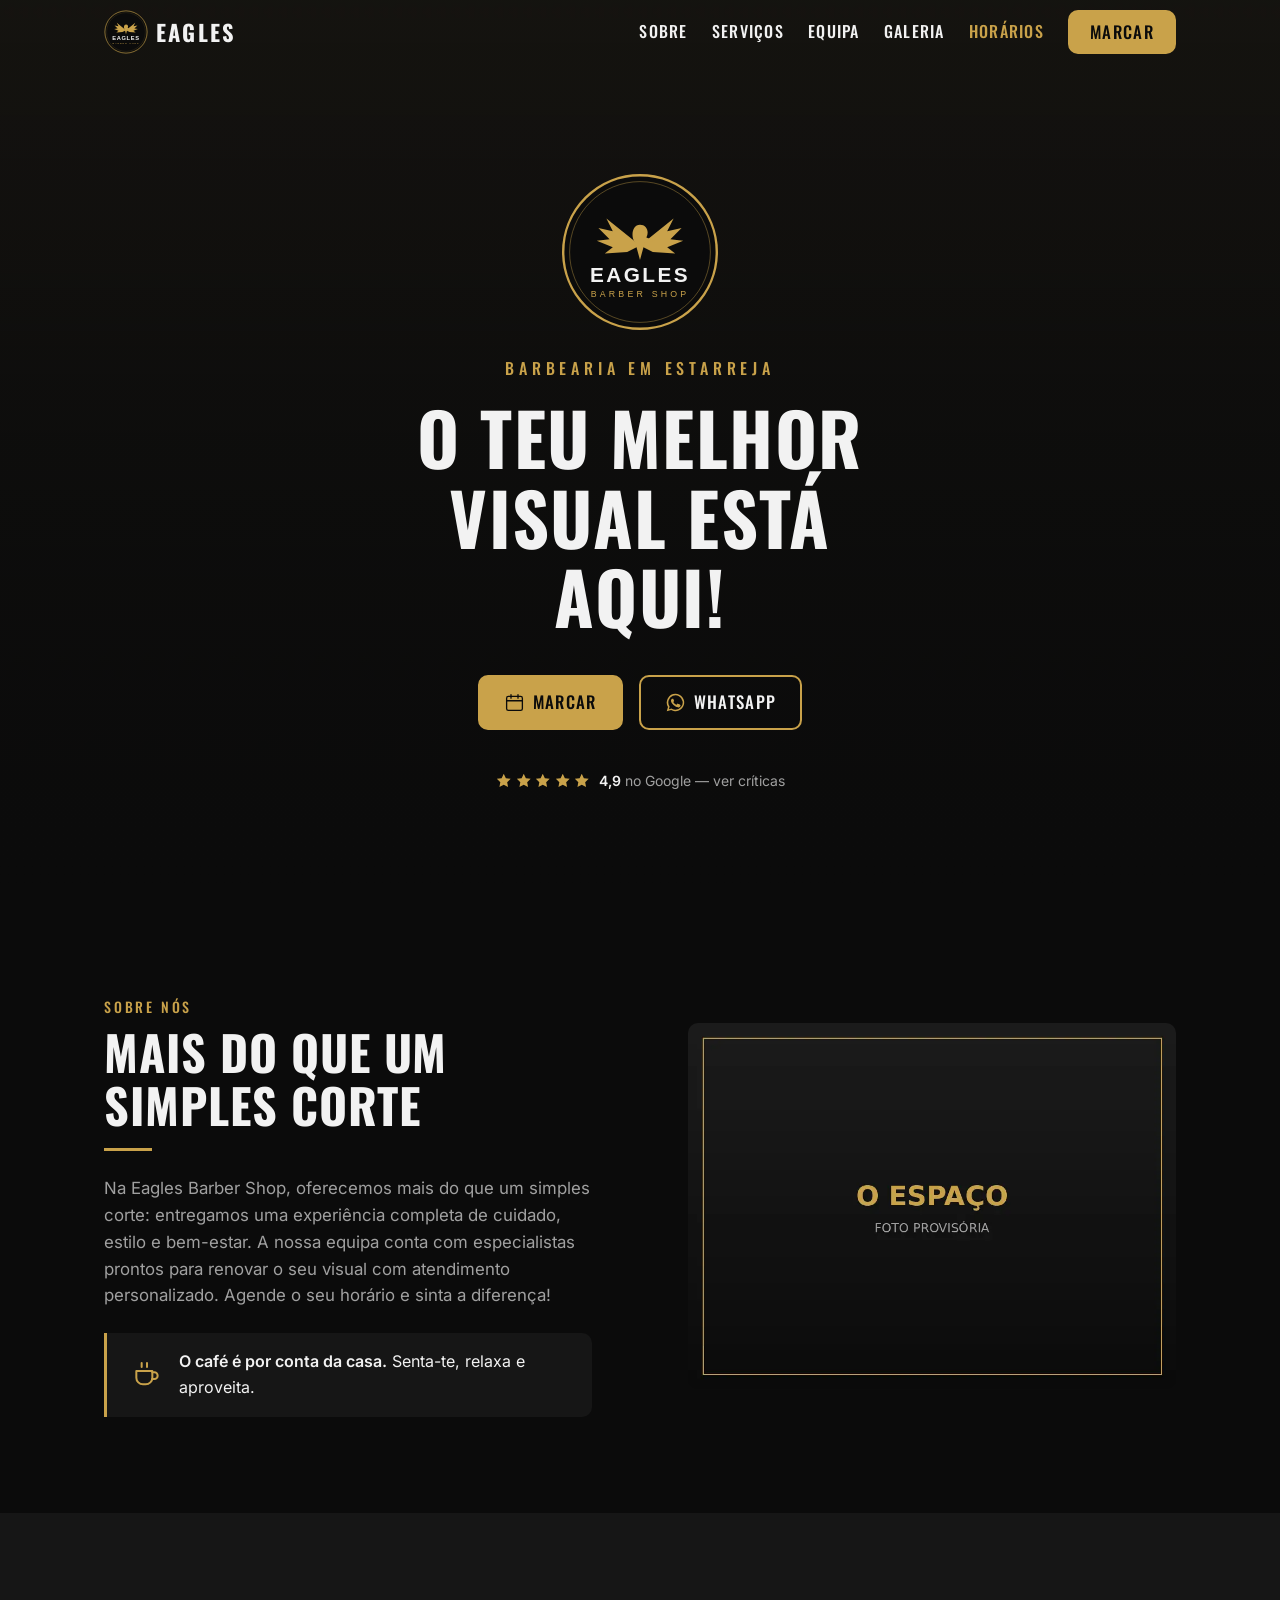
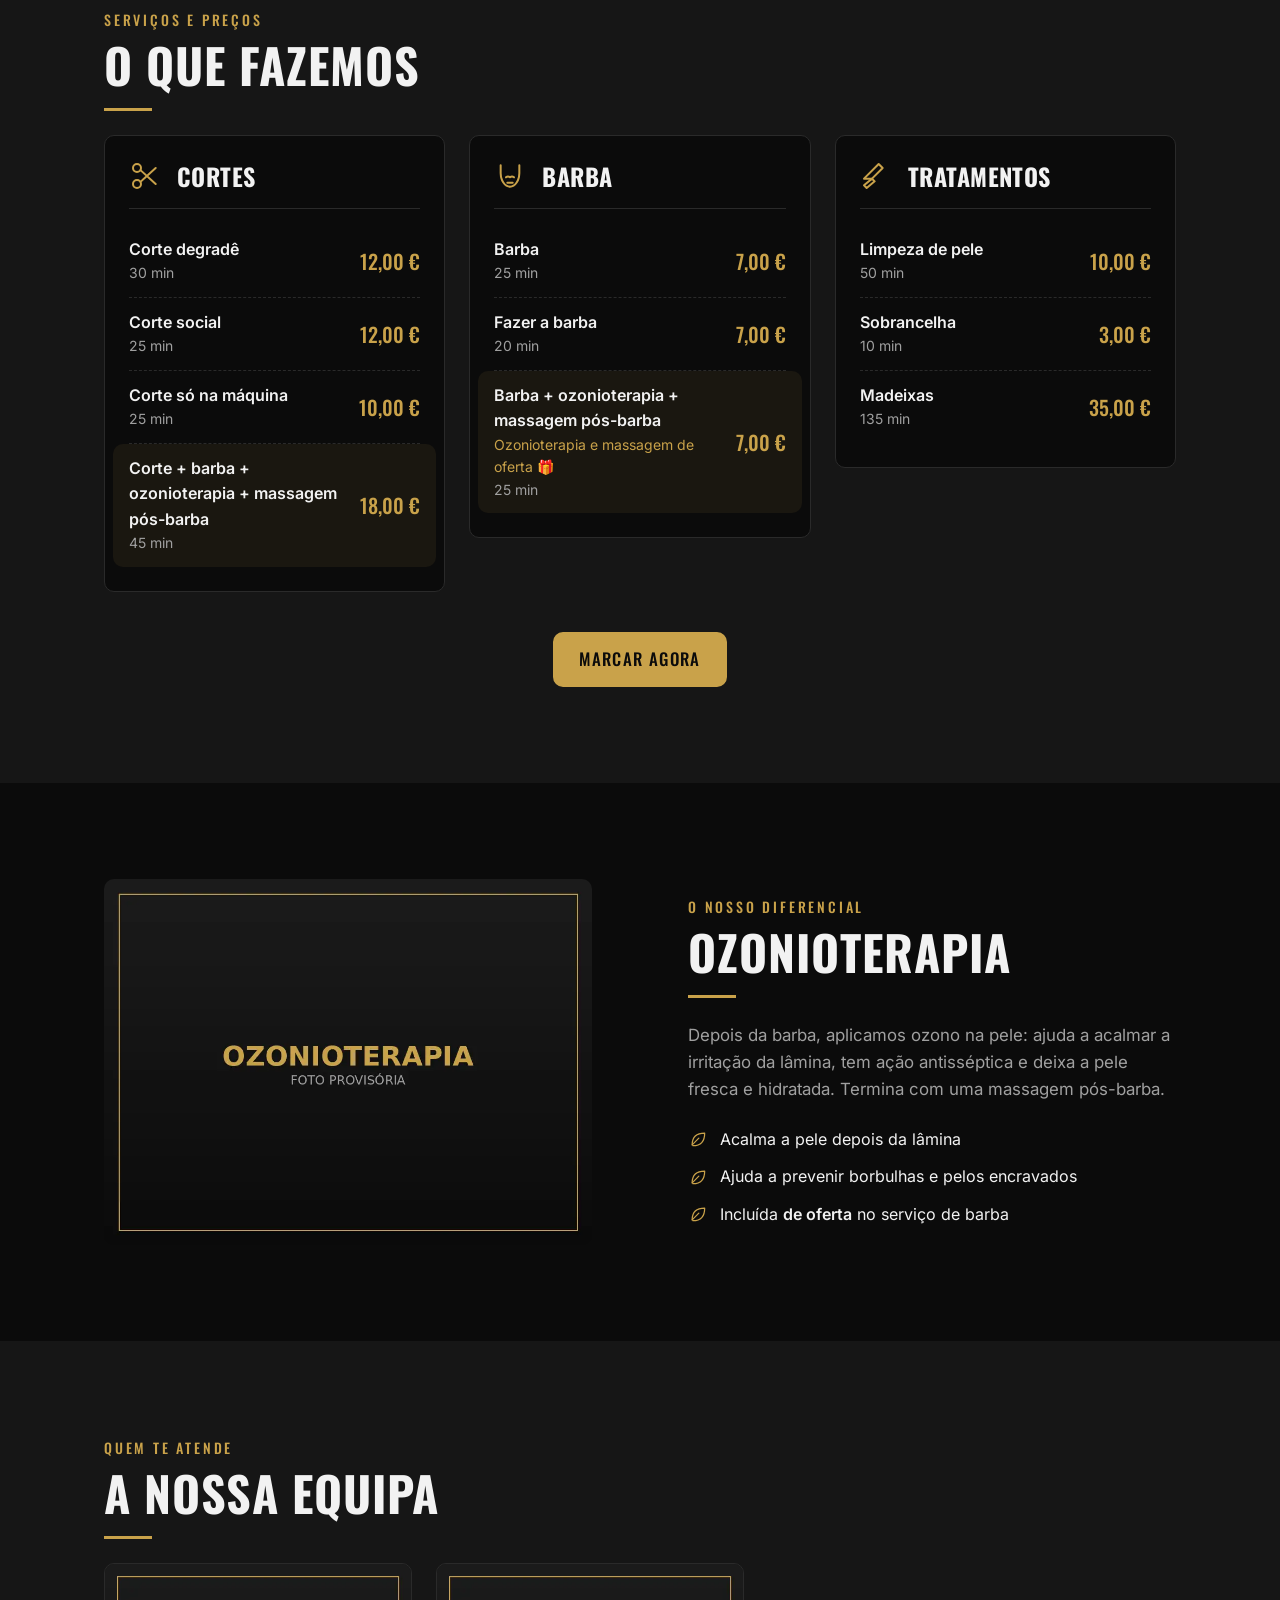
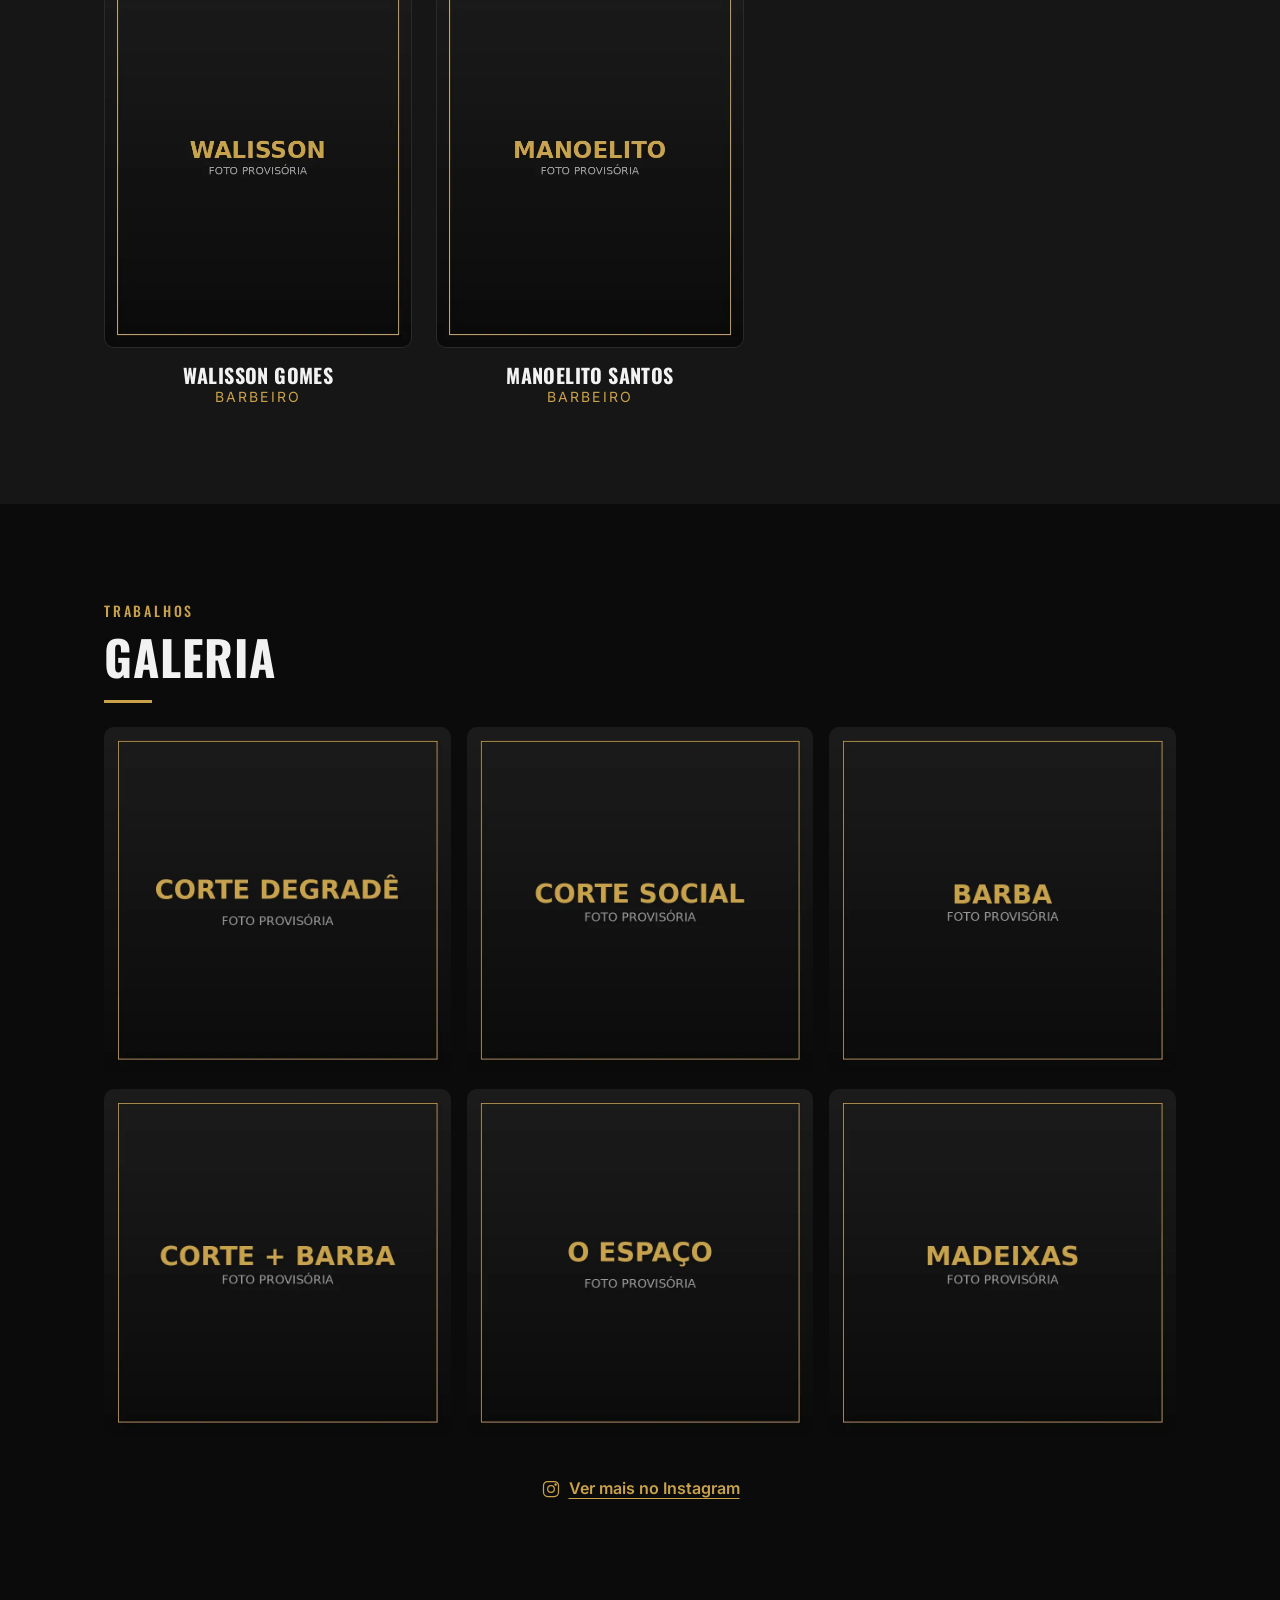
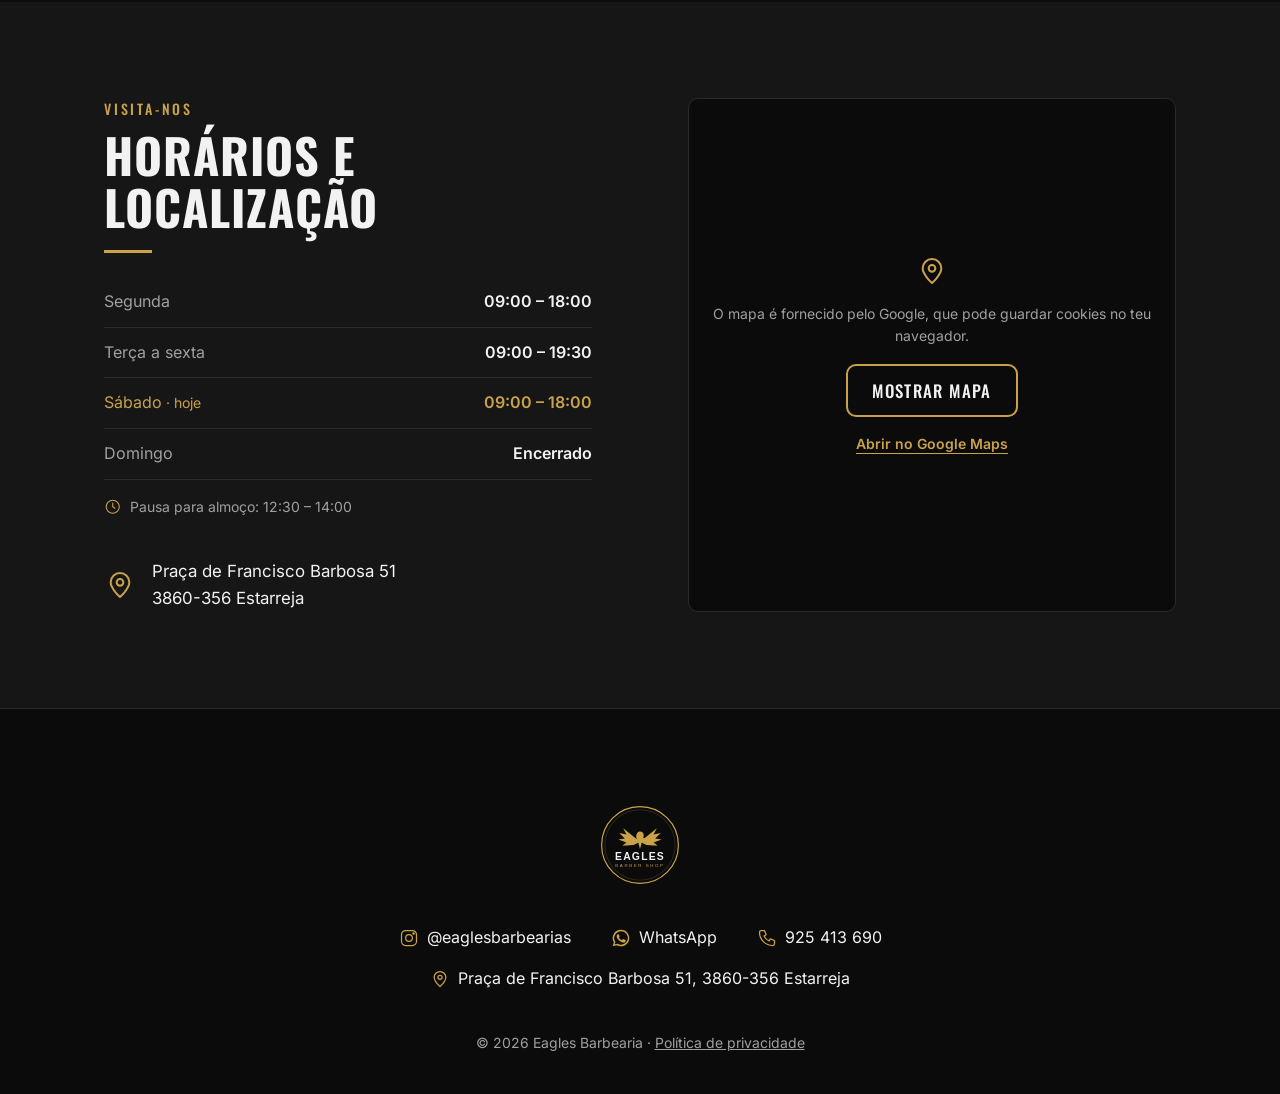
==== commit e75f83d3: "Passo 6: política de privacidade e correções visuais Co-Authored-By: Claude Opus 5.5 <noreply@anthro" ====
--- a/index.html
+++ b/index.html
@@ -300,7 +300,7 @@
           <ul class="lista-icones">
             <li><svg class="icone" aria-hidden="true"><use href="#icone-folha"/></svg> Acalma a pele depois da lâmina</li>
             <li><svg class="icone" aria-hidden="true"><use href="#icone-folha"/></svg> Ajuda a prevenir borbulhas e pelos encravados</li>
-            <li><svg class="icone" aria-hidden="true"><use href="#icone-folha"/></svg> Incluída <strong>de oferta</strong> no serviço de barba</li>
+            <li><svg class="icone" aria-hidden="true"><use href="#icone-folha"/></svg> <span>Incluída <strong>de oferta</strong> no serviço de barba</span></li>
           </ul>
         </div>
       </div>
@@ -383,7 +383,7 @@
           </table>
           <p class="nota">
             <svg class="icone" aria-hidden="true"><use href="#icone-relogio"/></svg>
-            Pausa para almoço: <time>12:30</time> – <time>14:00</time>
+            <span>Pausa para almoço: <time>12:30</time> – <time>14:00</time></span>
           </p>
 
           <address class="morada">
--- a/css/style.css
+++ b/css/style.css
@@ -0,0 +1,1060 @@
+/* =========================================================================
+   Eagles Barbearia — Estilos
+   -------------------------------------------------------------------------
+   Abordagem MOBILE-FIRST: os estilos base são para telemóvel. Os ecrãs
+   maiores são tratados no fim com @media (min-width: ...), que só
+   ACRESCENTAM ou ALTERAM o que é preciso.
+
+   Nomes de classes no estilo BEM:
+     .bloco            → componente (ex.: .cartao)
+     .bloco__elemento  → parte do componente (ex.: .cartao__titulo)
+     .bloco--variante  → variação (ex.: .botao--primario)
+
+   Índice
+     1. Fontes
+     2. Variáveis (cores, tipografia, espaçamentos)
+     3. Reset e base
+     4. Utilitários
+     5. Componentes reutilizáveis (botões, ícones, cartões)
+     6. Cabeçalho e menu
+     7. Secções (hero, sobre, serviços, ozono, equipa, galeria, horários)
+     8. Rodapé e barra de ações
+     9. Página de privacidade
+    10. Tablet (≥ 48em / 768px)
+    11. Computador (≥ 64em / 1024px)
+    12. Movimento reduzido
+   ========================================================================= */
+
+
+/* ===== 1. Fontes ========================================================
+   Alojadas na pasta /fonts (e não no Google Fonts) para não enviar o IP
+   do visitante a terceiros. font-display: swap mostra logo o texto com
+   uma fonte do sistema e troca quando a fonte final carregar.            */
+
+@font-face {
+  font-family: "Oswald";
+  src: url("../fonts/oswald-latin-500-normal.woff2") format("woff2");
+  font-weight: 500;
+  font-display: swap;
+}
+@font-face {
+  font-family: "Oswald";
+  src: url("../fonts/oswald-latin-700-normal.woff2") format("woff2");
+  font-weight: 700;
+  font-display: swap;
+}
+@font-face {
+  font-family: "Inter";
+  src: url("../fonts/inter-latin-400-normal.woff2") format("woff2");
+  font-weight: 400;
+  font-display: swap;
+}
+@font-face {
+  font-family: "Inter";
+  src: url("../fonts/inter-latin-600-normal.woff2") format("woff2");
+  font-weight: 600;
+  font-display: swap;
+}
+
+
+/* ===== 2. Variáveis =====================================================
+   Custom properties: definimos cada valor UMA vez e reutilizamos com
+   var(--nome). Mudar o dourado do site inteiro = mudar uma linha.        */
+
+:root {
+  /* Cores */
+  --cor-fundo: #0B0B0B;
+  --cor-cartao: #161616;
+  --cor-borda: #2A2A2A;
+  --cor-dourado: #C9A24A;
+  --cor-dourado-claro: #DDBB6B;
+  --cor-texto: #F2F2F2;
+  --cor-texto-suave: #A0A0A0;
+
+  /* Tipografia */
+  --fonte-titulos: "Oswald", "Arial Narrow", Impact, sans-serif;
+  --fonte-texto: "Inter", system-ui, -apple-system, "Segoe UI", Roboto, sans-serif;
+
+  /* clamp(mínimo, ideal, máximo): o tamanho cresce com a largura do ecrã
+     (vw) mas nunca sai dos limites. Tipografia fluida sem media queries. */
+  --texto-base: 1rem;
+  --texto-pequeno: 0.875rem;
+  --titulo-seccao: clamp(2rem, 6vw + 0.5rem, 3rem);
+  --titulo-hero: clamp(2.5rem, 9vw + 0.5rem, 4.5rem);
+
+  /* Espaçamentos */
+  --espaco-xs: 0.5rem;
+  --espaco-s: 1rem;
+  --espaco-m: 1.5rem;
+  --espaco-l: 2.5rem;
+  --espaco-xl: clamp(4rem, 10vw, 6rem);
+
+  /* Outros */
+  --raio: 10px;
+  --altura-cabecalho: 4rem;
+  --largura-maxima: 72rem;
+  --transicao: 0.25s ease;
+}
+
+
+/* ===== 3. Reset e base ================================================== */
+
+/* box-sizing: border-box faz com que padding e borda contem para a largura
+   definida. Torna os tamanhos muito mais previsíveis.                    */
+*,
+*::before,
+*::after {
+  box-sizing: border-box;
+}
+
+* {
+  margin: 0;
+}
+
+html {
+  /* Scroll suave ao clicar nos links do menu (#sobre, #servicos...).
+     scroll-padding-top desconta a altura do cabeçalho fixo, para o título
+     da secção não ficar escondido por baixo dele.                       */
+  scroll-behavior: smooth;
+  scroll-padding-top: var(--altura-cabecalho);
+  -webkit-text-size-adjust: 100%;
+}
+
+body {
+  background-color: var(--cor-fundo);
+  color: var(--cor-texto);
+  font-family: var(--fonte-texto);
+  font-size: var(--texto-base);
+  line-height: 1.6;
+  /* Espaço para a barra de ações fixa no telemóvel não tapar o rodapé */
+  padding-bottom: 4.5rem;
+}
+
+/* Impede o scroll da página por trás quando o menu móvel está aberto */
+body.sem-scroll {
+  overflow: hidden;
+}
+
+img,
+svg {
+  display: block;
+  max-width: 100%;
+}
+
+img {
+  height: auto;
+}
+
+h1, h2, h3 {
+  font-family: var(--fonte-titulos);
+  font-weight: 700;
+  line-height: 1.1;
+  text-transform: uppercase;
+  letter-spacing: 0.02em;
+}
+
+a {
+  color: inherit;
+}
+
+ul {
+  list-style: none;
+  padding: 0;
+}
+
+address {
+  font-style: normal;
+}
+
+/* Contorno visível quando se navega por teclado (acessibilidade).
+   :focus-visible não aparece ao clicar com o rato, só com Tab.           */
+:focus-visible {
+  outline: 2px solid var(--cor-dourado);
+  outline-offset: 3px;
+}
+
+
+/* ===== 4. Utilitários =================================================== */
+
+/* Centra o conteúdo e limita a largura em ecrãs grandes */
+.contentor {
+  width: 100%;
+  max-width: var(--largura-maxima);
+  margin-inline: auto;
+  padding-inline: var(--espaco-s);
+}
+
+/* Esconde visualmente mas mantém o texto para leitores de ecrã */
+.sr-only {
+  position: absolute;
+  width: 1px;
+  height: 1px;
+  padding: 0;
+  overflow: hidden;
+  clip: rect(0 0 0 0);
+  white-space: nowrap;
+  border: 0;
+}
+
+/* Sprite de ícones: existe no HTML mas não ocupa espaço */
+.sprite {
+  display: none;
+}
+
+/* "Saltar para o conteúdo": fora do ecrã até receber foco com Tab */
+.saltar-conteudo {
+  position: absolute;
+  top: var(--espaco-xs);
+  left: var(--espaco-xs);
+  z-index: 100;
+  padding: var(--espaco-xs) var(--espaco-s);
+  background: var(--cor-dourado);
+  color: var(--cor-fundo);
+  font-weight: 600;
+  border-radius: var(--raio);
+  transform: translateY(-200%);
+  transition: transform var(--transicao);
+}
+
+.saltar-conteudo:focus {
+  transform: translateY(0);
+}
+
+
+/* ===== 5. Componentes reutilizáveis ===================================== */
+
+/* --- Ícones ---
+   Os SVG do sprite usam stroke="currentColor", ou seja, ficam com a cor
+   do texto do elemento pai. Aqui definimos tamanho e cor dourada.       */
+.icone {
+  width: 1.25em;
+  height: 1.25em;
+  flex-shrink: 0;
+  color: var(--cor-dourado);
+}
+
+.icone--grande {
+  width: 2rem;
+  height: 2rem;
+}
+
+/* --- Botões --- */
+.botao {
+  display: inline-flex;
+  align-items: center;
+  justify-content: center;
+  gap: var(--espaco-xs);
+  min-height: 3rem;            /* alvo de toque confortável (≥ 44px) */
+  padding: 0.75rem 1.5rem;
+  border: 2px solid var(--cor-dourado);
+  border-radius: var(--raio);
+  font-family: var(--fonte-titulos);
+  font-size: 1.05rem;
+  font-weight: 500;
+  letter-spacing: 0.08em;
+  text-transform: uppercase;
+  text-decoration: none;
+  cursor: pointer;
+  transition: background-color var(--transicao), color var(--transicao), transform var(--transicao);
+}
+
+.botao:hover {
+  transform: translateY(-2px);
+}
+
+.botao--primario {
+  background-color: var(--cor-dourado);
+  color: var(--cor-fundo);
+}
+
+.botao--primario .icone {
+  color: currentColor;
+}
+
+.botao--primario:hover {
+  background-color: var(--cor-dourado-claro);
+  border-color: var(--cor-dourado-claro);
+}
+
+.botao--secundario {
+  background-color: transparent;
+  color: var(--cor-texto);
+}
+
+.botao--secundario:hover {
+  background-color: var(--cor-dourado);
+  color: var(--cor-fundo);
+}
+
+.botao--secundario:hover .icone {
+  color: currentColor;
+}
+
+/* Link de texto dourado com ícone */
+.link-dourado {
+  display: inline-flex;
+  align-items: center;
+  gap: var(--espaco-xs);
+  color: var(--cor-dourado);
+  font-weight: 600;
+  text-decoration: underline;
+  text-underline-offset: 4px;
+}
+
+.link-dourado:hover {
+  color: var(--cor-dourado-claro);
+}
+
+/* --- Secções --- */
+.seccao {
+  padding-block: var(--espaco-xl);
+}
+
+/* Alterna o fundo entre secções para criar ritmo visual */
+.seccao--escura {
+  background-color: var(--cor-cartao);
+}
+
+.seccao__etiqueta {
+  color: var(--cor-dourado);
+  font-family: var(--fonte-titulos);
+  font-size: var(--texto-pequeno);
+  letter-spacing: 0.2em;
+  text-transform: uppercase;
+}
+
+.seccao__titulo {
+  font-size: var(--titulo-seccao);
+  margin-block: var(--espaco-xs) var(--espaco-m);
+}
+
+/* Linha dourada curta por baixo de cada título de secção */
+.seccao__titulo::after {
+  content: "";
+  display: block;
+  width: 3rem;
+  height: 3px;
+  margin-top: var(--espaco-s);
+  background-color: var(--cor-dourado);
+}
+
+/* --- Cartões --- */
+.cartao {
+  padding: var(--espaco-m);
+  background-color: var(--cor-fundo);
+  border: 1px solid var(--cor-borda);
+  border-radius: var(--raio);
+}
+
+.cartao__titulo {
+  display: flex;
+  align-items: center;
+  gap: var(--espaco-s);
+  font-size: 1.5rem;
+  padding-bottom: var(--espaco-s);
+  margin-bottom: var(--espaco-s);
+  border-bottom: 1px solid var(--cor-borda);
+}
+
+
+/* ===== 6. Cabeçalho e menu ============================================== */
+
+.cabecalho {
+  position: fixed;
+  inset: 0 0 auto 0;          /* top: 0; right: 0; left: 0 */
+  z-index: 50;
+  height: var(--altura-cabecalho);
+  /* Começa transparente por cima do hero; o JS acrescenta
+     .cabecalho--solido quando a página faz scroll.                    */
+  background-color: transparent;
+  transition: background-color var(--transicao), box-shadow var(--transicao);
+}
+
+.cabecalho--solido,
+.cabecalho.menu-aberto {
+  background-color: rgba(11, 11, 11, 0.95);
+  box-shadow: 0 1px 0 var(--cor-borda);
+}
+
+.cabecalho__interior {
+  display: flex;
+  align-items: center;
+  justify-content: space-between;
+  height: 100%;
+}
+
+.cabecalho__logo {
+  display: flex;
+  align-items: center;
+  gap: var(--espaco-xs);
+  font-family: var(--fonte-titulos);
+  font-size: 1.4rem;
+  font-weight: 700;
+  letter-spacing: 0.1em;
+  text-transform: uppercase;
+  text-decoration: none;
+}
+
+/* --- Botão hambúrguer: 3 linhas que viram um "X" quando aberto --- */
+.menu-botao {
+  display: flex;
+  flex-direction: column;
+  justify-content: center;
+  gap: 6px;
+  width: 3rem;
+  height: 3rem;
+  padding: 0.75rem;
+  background: none;
+  border: 0;
+  cursor: pointer;
+}
+
+.menu-botao__linha {
+  display: block;
+  height: 2px;
+  background-color: var(--cor-dourado);
+  border-radius: 2px;
+  transition: transform var(--transicao), opacity var(--transicao);
+}
+
+/* O seletor de atributo [aria-expanded="true"] liga o estilo ao estado
+   real de acessibilidade: se o JS diz "aberto", o ícone vira X.       */
+.menu-botao[aria-expanded="true"] .menu-botao__linha:nth-child(1) {
+  transform: translateY(8px) rotate(45deg);
+}
+.menu-botao[aria-expanded="true"] .menu-botao__linha:nth-child(2) {
+  opacity: 0;
+}
+.menu-botao[aria-expanded="true"] .menu-botao__linha:nth-child(3) {
+  transform: translateY(-8px) rotate(-45deg);
+}
+
+/* --- Painel do menu (telemóvel): ocupa o ecrã por baixo do cabeçalho --- */
+.menu {
+  position: fixed;
+  inset: var(--altura-cabecalho) 0 0 0;
+  padding: var(--espaco-l) var(--espaco-s);
+  background-color: var(--cor-fundo);
+  /* Escondido: deslocado para cima e invisível.
+     visibility: hidden também o tira da navegação por Tab.           */
+  transform: translateY(-1rem);
+  opacity: 0;
+  visibility: hidden;
+  transition: transform var(--transicao), opacity var(--transicao), visibility var(--transicao);
+}
+
+.cabecalho.menu-aberto .menu {
+  transform: translateY(0);
+  opacity: 1;
+  visibility: visible;
+}
+
+.menu__lista {
+  display: flex;
+  flex-direction: column;
+  align-items: center;
+  gap: var(--espaco-m);
+}
+
+.menu__link {
+  font-family: var(--fonte-titulos);
+  font-size: 1.75rem;
+  letter-spacing: 0.08em;
+  text-transform: uppercase;
+  text-decoration: none;
+  transition: color var(--transicao);
+}
+
+.menu__link:hover,
+.menu__link--ativo {
+  color: var(--cor-dourado);
+}
+
+.menu__cta {
+  margin-top: var(--espaco-s);
+}
+
+
+/* ===== 7. Secções ======================================================= */
+
+/* --- Hero --- */
+.hero {
+  position: relative;
+  display: grid;
+  place-items: center;
+  /* svh = altura "pequena" do ecrã: não salta quando a barra do
+     navegador do telemóvel aparece/desaparece.                       */
+  min-height: 100svh;
+  padding-block: calc(var(--altura-cabecalho) + var(--espaco-l)) var(--espaco-l);
+  text-align: center;
+  overflow: hidden;
+  /* Cria um novo contexto de empilhamento: os filhos com z-index: -1
+     ficam atrás do conteúdo do hero, mas não atrás da página inteira. */
+  isolation: isolate;
+}
+
+.hero__fundo {
+  position: absolute;
+  inset: 0;
+  width: 100%;
+  height: 100%;
+  object-fit: cover;          /* preenche sem deformar, cortando as sobras */
+  z-index: -1;
+}
+
+/* Camada escura por cima da foto para o texto ter sempre contraste */
+.hero::after {
+  content: "";
+  position: absolute;
+  inset: 0;
+  z-index: -1;
+  background: linear-gradient(180deg, rgba(11, 11, 11, 0.55) 0%, rgba(11, 11, 11, 0.85) 70%, var(--cor-fundo) 100%);
+}
+
+.hero__conteudo {
+  display: flex;
+  flex-direction: column;
+  align-items: center;
+}
+
+.hero__logo {
+  width: clamp(7rem, 30vw, 10rem);
+  margin-bottom: var(--espaco-m);
+}
+
+.hero__local {
+  color: var(--cor-dourado);
+  font-family: var(--fonte-titulos);
+  letter-spacing: 0.3em;
+  text-transform: uppercase;
+}
+
+.hero__titulo {
+  font-size: var(--titulo-hero);
+  max-width: 14ch;            /* ch = largura de um carácter: limita a ~14 letras por linha */
+  margin-block: var(--espaco-s) var(--espaco-l);
+}
+
+.hero__botoes {
+  display: flex;
+  flex-direction: column;
+  gap: var(--espaco-s);
+  width: 100%;
+  max-width: 20rem;
+}
+
+.avaliacao {
+  display: inline-flex;
+  flex-wrap: wrap;
+  justify-content: center;
+  align-items: center;
+  gap: var(--espaco-xs);
+  margin-top: var(--espaco-l);
+  color: var(--cor-texto-suave);
+  font-size: var(--texto-pequeno);
+  text-decoration: none;
+}
+
+.avaliacao strong {
+  color: var(--cor-texto);
+}
+
+.avaliacao:hover span:last-child {
+  text-decoration: underline;
+}
+
+.avaliacao__estrelas {
+  display: flex;
+  gap: 2px;
+}
+
+/* --- Sobre --- */
+.sobre {
+  display: grid;
+  gap: var(--espaco-l);
+}
+
+.sobre__texto > p:not(.seccao__etiqueta) {
+  color: var(--cor-texto-suave);
+  font-size: 1.05rem;
+}
+
+.sobre__imagem,
+.ozono__imagem {
+  width: 100%;
+  border-radius: var(--raio);
+  aspect-ratio: 4 / 3;
+  object-fit: cover;
+}
+
+.destaque-cafe {
+  display: flex;
+  align-items: center;
+  gap: var(--espaco-s);
+  margin-top: var(--espaco-m);
+  padding: var(--espaco-s) var(--espaco-m);
+  border-left: 3px solid var(--cor-dourado);
+  background-color: var(--cor-cartao);
+  border-radius: 0 var(--raio) var(--raio) 0;
+}
+
+/* --- Serviços --- */
+.servicos {
+  display: grid;
+  gap: var(--espaco-m);
+}
+
+/* Cada serviço é uma pequena grelha:
+     [ nome ............ preço ]
+     [ duração                 ]                                       */
+.servico {
+  display: grid;
+  grid-template-columns: 1fr auto;
+  grid-template-areas:
+    "nome    preco"
+    "duracao preco";
+  column-gap: var(--espaco-s);
+  padding-block: 0.75rem;
+  border-bottom: 1px dashed var(--cor-borda);
+}
+
+.servico:last-child {
+  border-bottom: 0;
+}
+
+.servico__nome {
+  grid-area: nome;
+  font-weight: 600;
+}
+
+.servico__duracao {
+  grid-area: duracao;
+  color: var(--cor-texto-suave);
+  font-size: var(--texto-pequeno);
+}
+
+.servico__preco {
+  grid-area: preco;
+  align-self: center;
+  color: var(--cor-dourado);
+  font-family: var(--fonte-titulos);
+  font-size: 1.25rem;
+  font-weight: 500;
+  white-space: nowrap;
+}
+
+.servico__nota {
+  display: block;
+  color: var(--cor-dourado);
+  font-size: var(--texto-pequeno);
+  font-weight: 400;
+}
+
+/* Serviços com ozonioterapia: fundo dourado muito subtil */
+.servico--destaque {
+  margin-inline: calc(var(--espaco-s) * -1);
+  padding-inline: var(--espaco-s);
+  background-color: rgba(201, 162, 74, 0.08);
+  border-radius: var(--raio);
+  border-bottom: 0;
+}
+
+.servicos__cta {
+  margin-top: var(--espaco-l);
+  text-align: center;
+}
+
+/* --- Ozonioterapia --- */
+.ozono {
+  display: grid;
+  gap: var(--espaco-l);
+}
+
+.ozono__texto > p:not(.seccao__etiqueta) {
+  color: var(--cor-texto-suave);
+  font-size: 1.05rem;
+}
+
+.lista-icones {
+  display: grid;
+  gap: 0.75rem;
+  margin-top: var(--espaco-m);
+}
+
+.lista-icones li {
+  display: flex;
+  align-items: flex-start;
+  gap: 0.75rem;
+}
+
+.lista-icones .icone {
+  margin-top: 0.15em;
+}
+
+/* --- Equipa --- */
+.equipa {
+  display: grid;
+  grid-template-columns: repeat(2, 1fr);
+  gap: var(--espaco-m);
+}
+
+.membro {
+  text-align: center;
+}
+
+.membro__foto {
+  width: 100%;
+  aspect-ratio: 4 / 5;
+  object-fit: cover;
+  border-radius: var(--raio);
+  border: 1px solid var(--cor-borda);
+  margin-bottom: var(--espaco-s);
+}
+
+.membro__nome {
+  font-size: 1.25rem;
+}
+
+.membro__funcao {
+  color: var(--cor-dourado);
+  font-size: var(--texto-pequeno);
+  letter-spacing: 0.15em;
+  text-transform: uppercase;
+}
+
+/* --- Galeria --- */
+.galeria {
+  display: grid;
+  grid-template-columns: repeat(2, 1fr);
+  gap: var(--espaco-xs);
+}
+
+.galeria li {
+  overflow: hidden;
+  border-radius: var(--raio);
+}
+
+.galeria img {
+  width: 100%;
+  aspect-ratio: 1;
+  object-fit: cover;
+  transition: transform 0.4s ease;
+}
+
+.galeria li:hover img {
+  transform: scale(1.05);
+}
+
+.galeria__mais {
+  margin-top: var(--espaco-l);
+  text-align: center;
+}
+
+/* --- Horários e mapa --- */
+.horarios {
+  display: grid;
+  gap: var(--espaco-l);
+}
+
+.tabela-horarios {
+  width: 100%;
+  border-collapse: collapse;
+}
+
+.tabela-horarios th,
+.tabela-horarios td {
+  padding: 0.75rem 0;
+  border-bottom: 1px solid var(--cor-borda);
+}
+
+.tabela-horarios th {
+  text-align: left;
+  font-weight: 400;
+  color: var(--cor-texto-suave);
+}
+
+.tabela-horarios td {
+  text-align: right;
+  font-weight: 600;
+}
+
+/* Linha do dia de hoje (classe acrescentada pelo JS) */
+.tabela-horarios .hoje th,
+.tabela-horarios .hoje td {
+  color: var(--cor-dourado);
+}
+
+.tabela-horarios .hoje th::after {
+  content: " · hoje";
+  font-size: var(--texto-pequeno);
+}
+
+.nota {
+  display: flex;
+  align-items: center;
+  gap: var(--espaco-xs);
+  margin-top: var(--espaco-s);
+  color: var(--cor-texto-suave);
+  font-size: var(--texto-pequeno);
+}
+
+.morada {
+  display: flex;
+  align-items: center;
+  gap: var(--espaco-s);
+  margin-top: var(--espaco-l);
+  font-size: 1.05rem;
+}
+
+.mapa {
+  min-height: 20rem;
+  border: 1px solid var(--cor-borda);
+  border-radius: var(--raio);
+  overflow: hidden;
+  background-color: var(--cor-fundo);
+}
+
+.mapa__aviso {
+  display: flex;
+  flex-direction: column;
+  align-items: center;
+  justify-content: center;
+  gap: var(--espaco-s);
+  height: 100%;
+  min-height: 20rem;
+  padding: var(--espaco-m);
+  text-align: center;
+  color: var(--cor-texto-suave);
+  font-size: var(--texto-pequeno);
+}
+
+.mapa iframe {
+  display: block;
+  width: 100%;
+  height: 100%;
+  min-height: 20rem;
+  border: 0;
+}
+
+
+/* ===== 8. Rodapé e barra de ações ======================================= */
+
+.rodape {
+  padding-block: var(--espaco-xl) var(--espaco-l);
+  border-top: 1px solid var(--cor-borda);
+}
+
+.rodape__interior {
+  display: flex;
+  flex-direction: column;
+  align-items: center;
+  gap: var(--espaco-l);
+  text-align: center;
+}
+
+.rodape__contactos {
+  display: grid;
+  gap: var(--espaco-s);
+  justify-items: center;
+}
+
+.rodape__contactos li,
+.rodape__contactos a {
+  display: inline-flex;
+  align-items: center;
+  gap: var(--espaco-xs);
+}
+
+.rodape__contactos a {
+  text-decoration: none;
+}
+
+.rodape__contactos a:hover {
+  color: var(--cor-dourado);
+}
+
+.rodape__legal {
+  color: var(--cor-texto-suave);
+  font-size: var(--texto-pequeno);
+}
+
+/* Barra fixa no fundo do ecrã (só telemóvel) */
+.barra-acoes {
+  position: fixed;
+  inset: auto 0 0 0;          /* bottom: 0; left: 0; right: 0 */
+  z-index: 40;
+  display: grid;
+  grid-template-columns: 1fr 1fr;
+  gap: var(--espaco-xs);
+  padding: var(--espaco-xs);
+  /* env(safe-area-inset-bottom): espaço da "barra" do iPhone */
+  padding-bottom: calc(var(--espaco-xs) + env(safe-area-inset-bottom));
+  background-color: rgba(11, 11, 11, 0.95);
+  border-top: 1px solid var(--cor-borda);
+}
+
+.barra-acoes .botao {
+  padding-inline: var(--espaco-s);
+}
+
+.barra-acoes .botao--secundario {
+  background-color: var(--cor-cartao);
+}
+
+
+/* ===== 9. Página de privacidade ========================================= */
+
+.pagina-texto {
+  padding-block: calc(var(--altura-cabecalho) + var(--espaco-l)) var(--espaco-xl);
+  max-width: 46rem;
+}
+
+.pagina-texto h1 {
+  font-size: var(--titulo-seccao);
+  margin-bottom: var(--espaco-m);
+}
+
+.pagina-texto h2 {
+  font-size: 1.5rem;
+  margin-block: var(--espaco-l) var(--espaco-xs);
+  color: var(--cor-dourado);
+}
+
+.pagina-texto p,
+.pagina-texto li {
+  color: var(--cor-texto-suave);
+  margin-bottom: var(--espaco-s);
+}
+
+.pagina-texto ul {
+  list-style: disc;
+  padding-left: var(--espaco-m);
+}
+
+.pagina-texto a {
+  color: var(--cor-dourado);
+}
+
+
+/* ===== 10. Tablet (≥ 48em / 768px) ======================================
+   Usamos em em vez de px nas media queries: respeitam o zoom de texto
+   do utilizador.                                                       */
+
+@media (min-width: 48em) {
+  .contentor {
+    padding-inline: var(--espaco-l);
+  }
+
+  /* A barra de ações deixa de ser precisa: o menu tem o botão Marcar */
+  body {
+    padding-bottom: 0;
+  }
+
+  .barra-acoes {
+    display: none;
+  }
+
+  /* --- Menu horizontal: esconde o hambúrguer e mostra os links --- */
+  .menu-botao {
+    display: none;
+  }
+
+  .menu {
+    position: static;
+    padding: 0;
+    background: none;
+    transform: none;
+    opacity: 1;
+    visibility: visible;
+  }
+
+  .menu__lista {
+    flex-direction: row;
+    gap: var(--espaco-m);
+  }
+
+  .menu__link {
+    font-size: 1rem;
+  }
+
+  .menu__cta {
+    margin-top: 0;
+    min-height: 2.5rem;
+    padding: 0.4rem 1.25rem;
+  }
+
+  .hero__botoes {
+    flex-direction: row;
+    justify-content: center;
+    max-width: none;
+  }
+
+  .servicos {
+    grid-template-columns: repeat(2, 1fr);
+  }
+
+  .galeria {
+    grid-template-columns: repeat(3, 1fr);
+    gap: var(--espaco-s);
+  }
+
+  .equipa {
+    max-width: 40rem;
+  }
+
+  .rodape__contactos {
+    grid-template-columns: repeat(3, auto);
+    column-gap: var(--espaco-l);
+  }
+
+  .rodape__contactos li:last-child {
+    grid-column: 1 / -1;
+  }
+}
+
+
+/* ===== 11. Computador (≥ 64em / 1024px) ================================= */
+
+@media (min-width: 64em) {
+  /* Texto e imagem lado a lado */
+  .sobre,
+  .ozono,
+  .horarios {
+    grid-template-columns: 1fr 1fr;
+    align-items: center;
+    gap: var(--espaco-xl);
+  }
+
+  .servicos {
+    grid-template-columns: repeat(3, 1fr);
+    align-items: start;
+  }
+
+  .horarios {
+    align-items: stretch;
+  }
+
+  .mapa,
+  .mapa__aviso,
+  .mapa iframe {
+    min-height: 28rem;
+  }
+}
+
+
+/* ===== 12. Movimento reduzido ===========================================
+   Quem ativou "reduzir movimento" no sistema operativo (por exemplo, por
+   enjoo com animações) não recebe scroll suave nem transições.         */
+
+@media (prefers-reduced-motion: reduce) {
+  html {
+    scroll-behavior: auto;
+  }
+
+  *,
+  *::before,
+  *::after {
+    transition-duration: 0.01ms !important;
+    animation-duration: 0.01ms !important;
+  }
+}
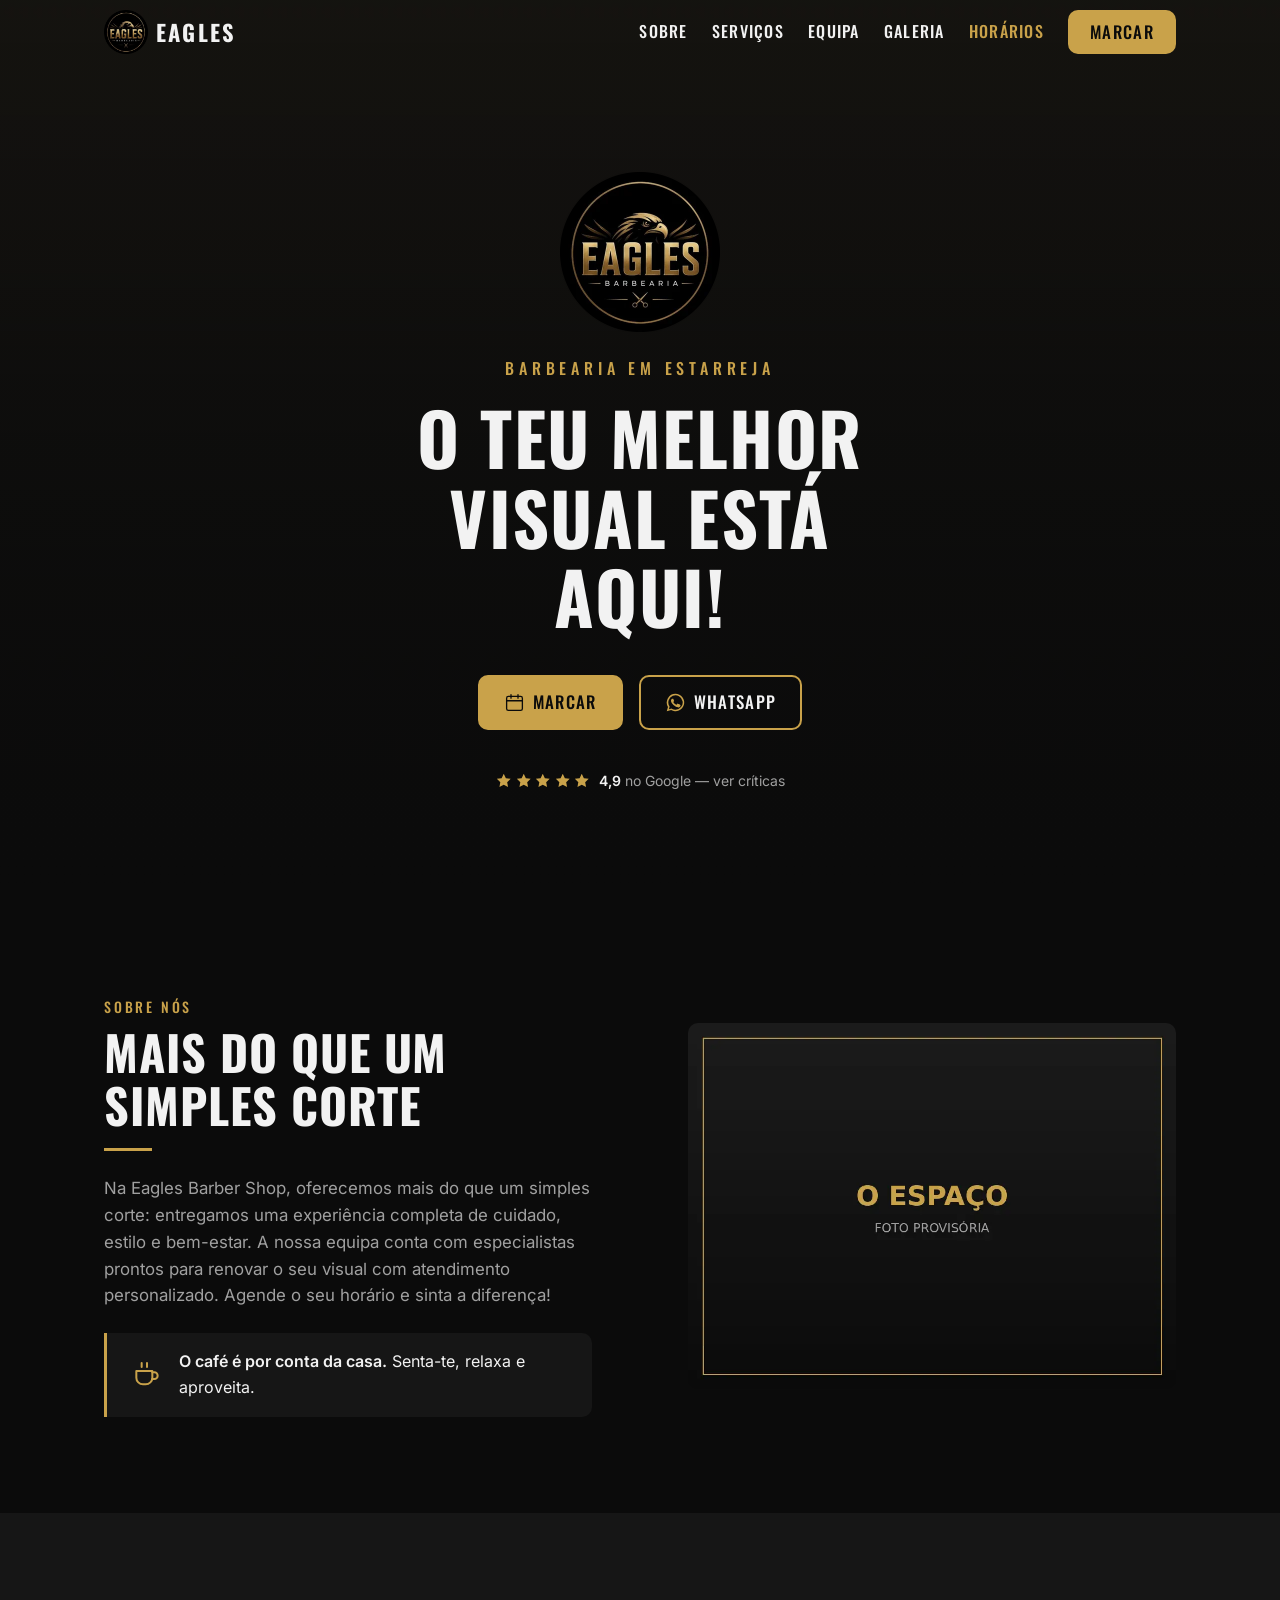
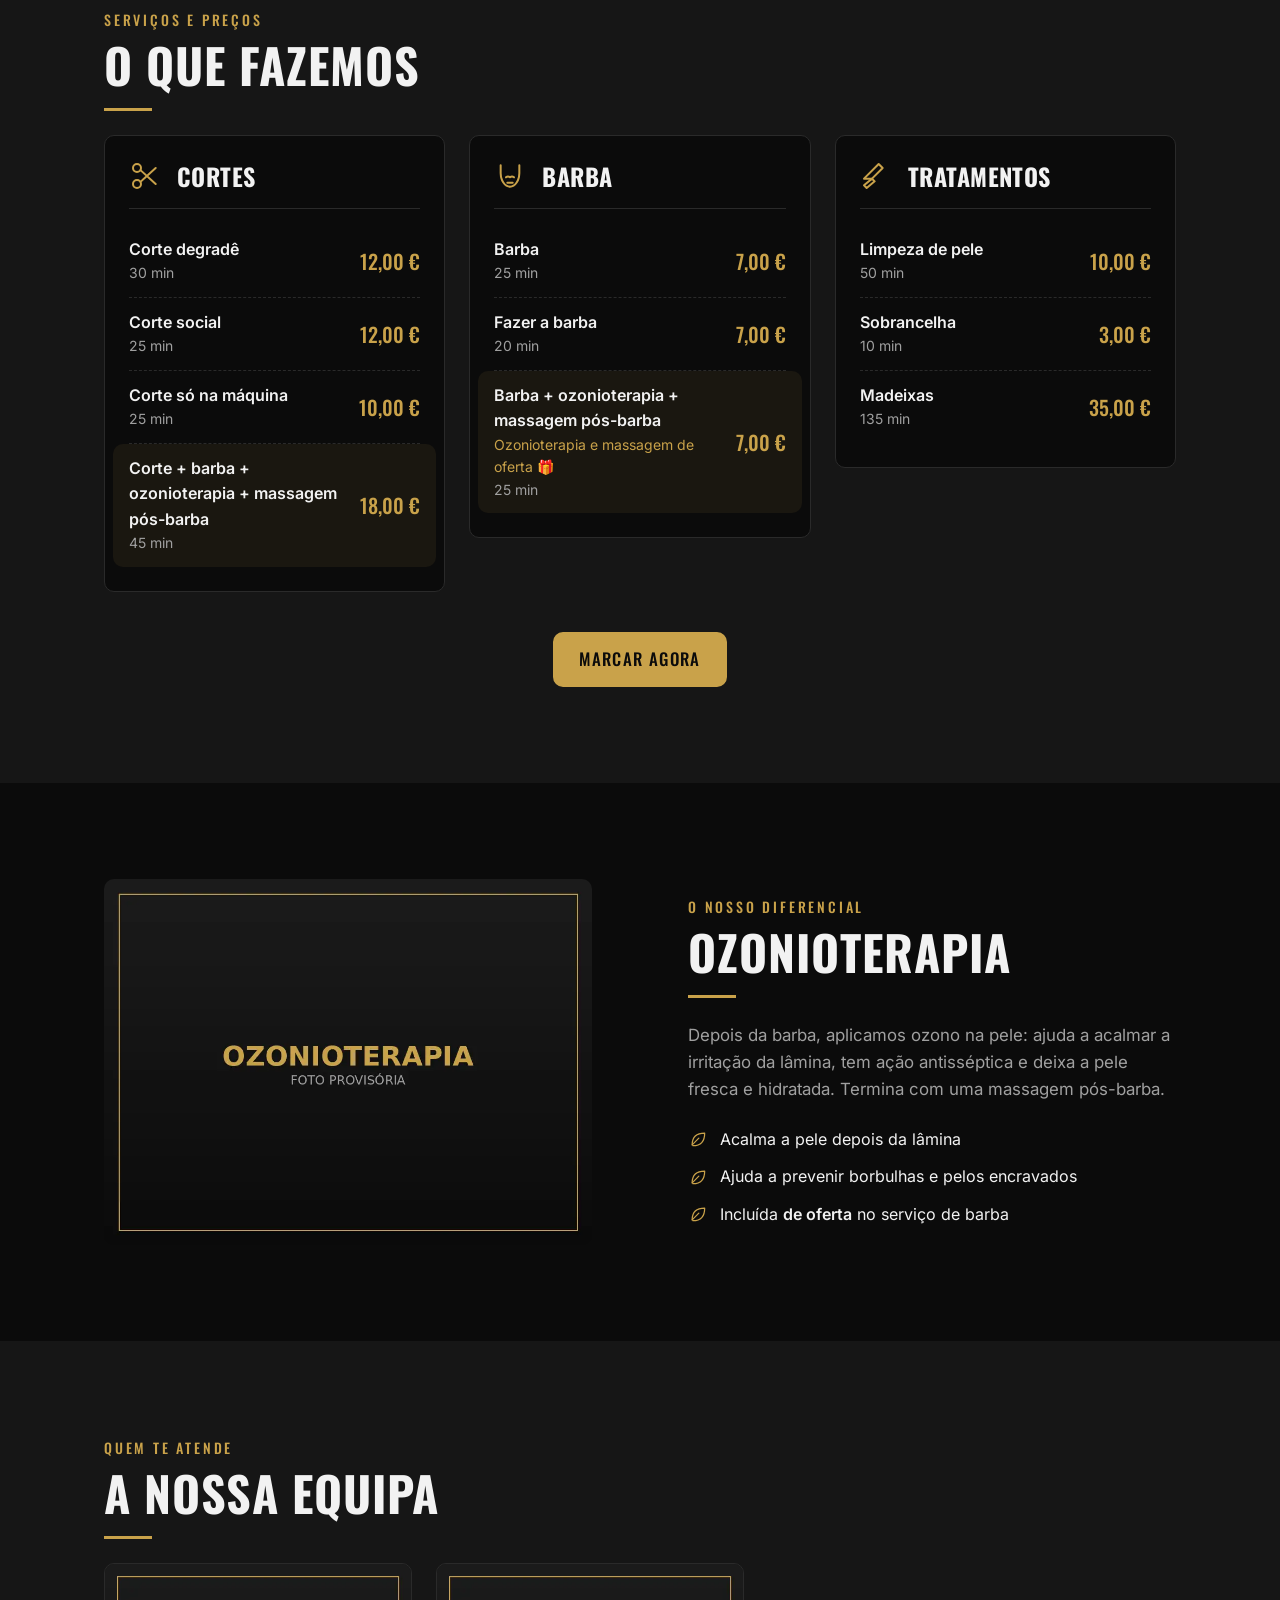
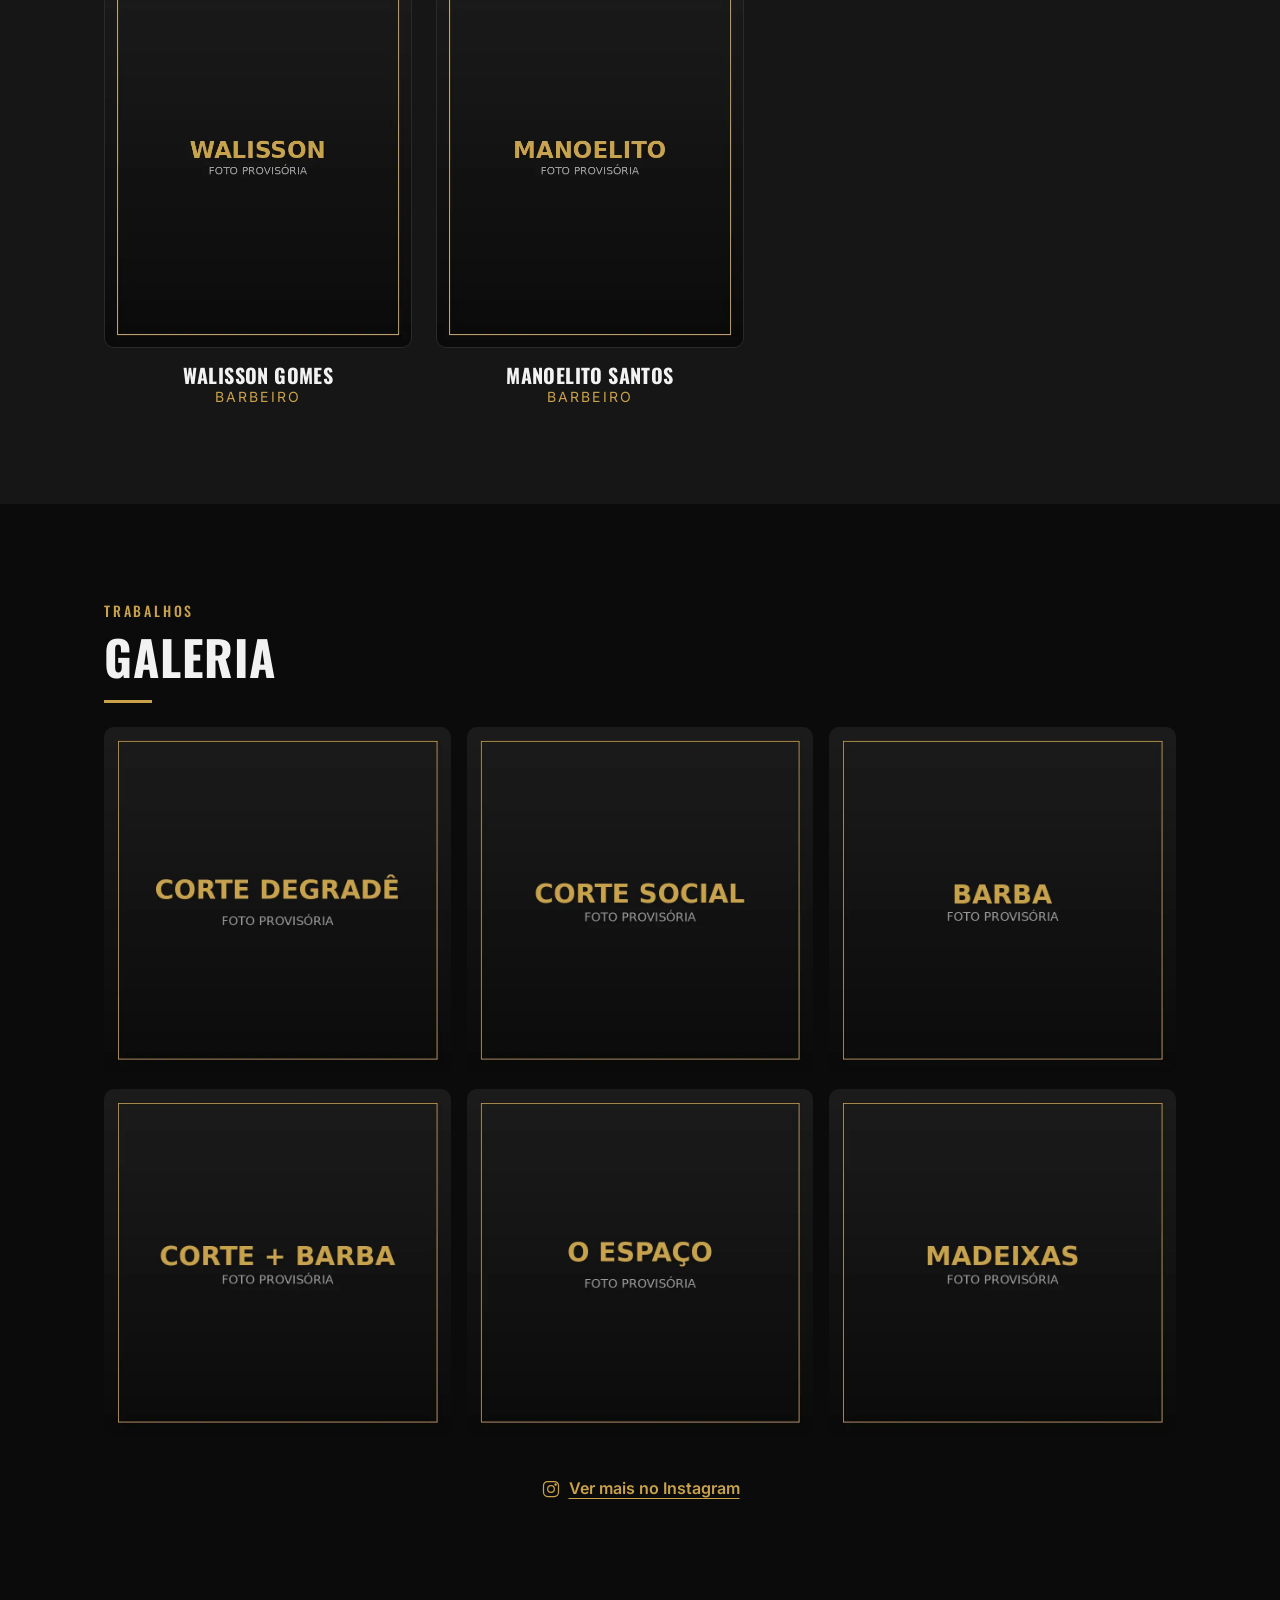
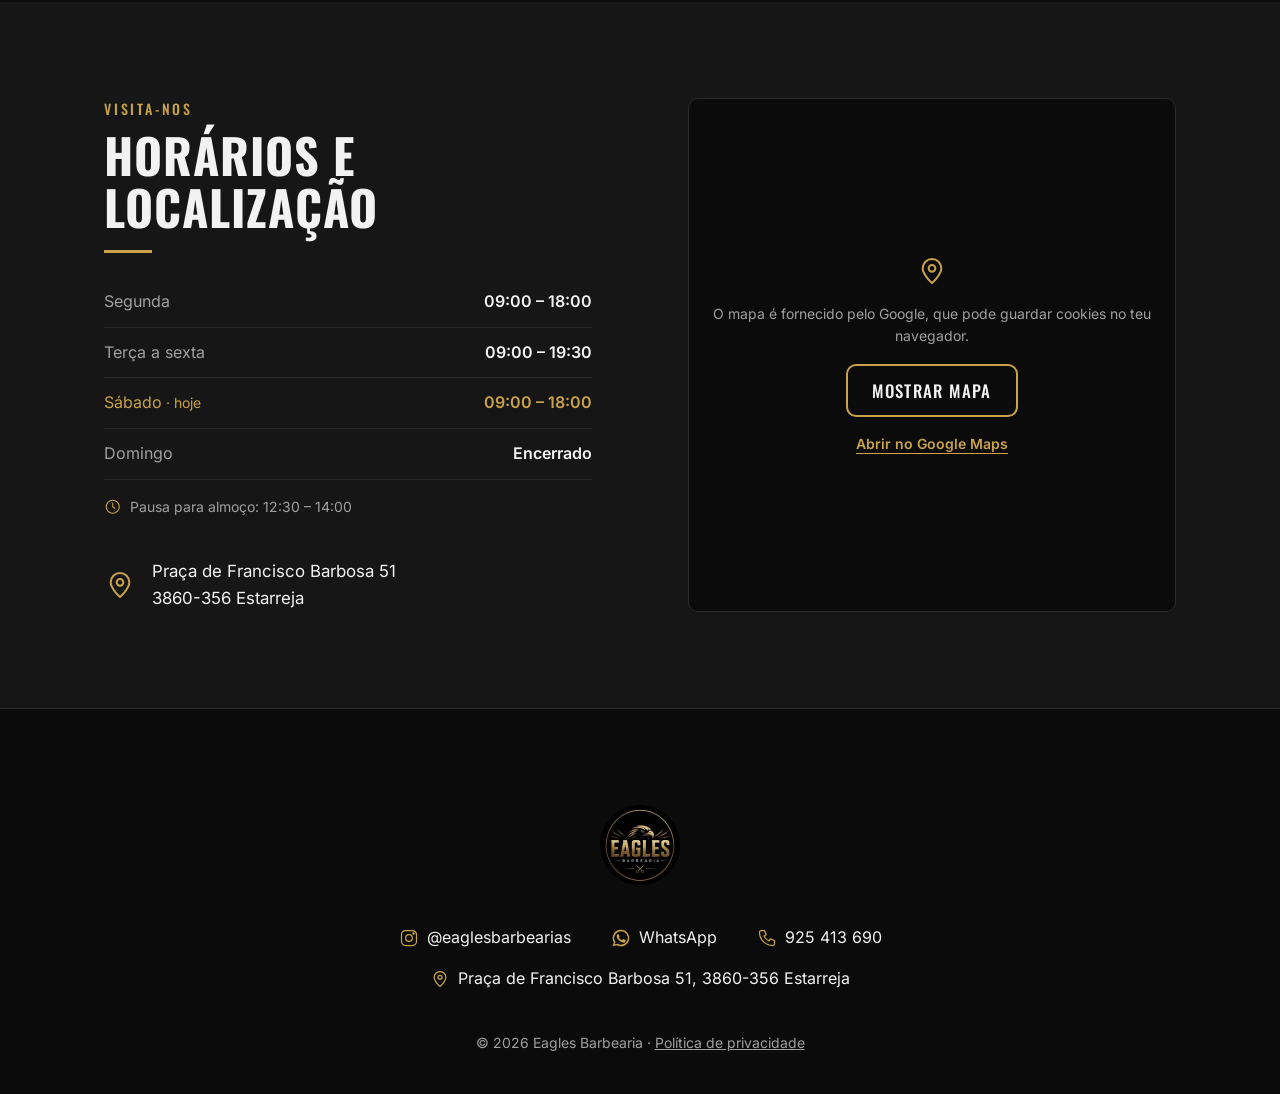
==== commit 154513c0: "Substitui o logo provisório pelo logo real em WebP - logo-320.webp (hero) e logo-160.webp (cabeçalho" ====
--- a/index.html
+++ b/index.html
@@ -18,7 +18,8 @@
   <meta property="og:description" content="O teu melhor visual está aqui! Cortes, barba e ozonioterapia em Estarreja.">
   <meta property="og:image" content="img/og-image.jpg">
 
-  <link rel="icon" href="img/favicon.svg" type="image/svg+xml">
+  <link rel="icon" href="img/favicon-32.png" type="image/png" sizes="32x32">
+  <link rel="apple-touch-icon" href="img/apple-touch-icon.png">
 
   <!-- Pré-carregar as fontes usadas acima da dobra evita o "salto" do texto -->
   <link rel="preload" href="fonts/oswald-latin-700-normal.woff2" as="font" type="font/woff2" crossorigin>
@@ -112,7 +113,7 @@
   <header class="cabecalho" id="cabecalho">
     <div class="contentor cabecalho__interior">
       <a class="cabecalho__logo" href="#inicio" aria-label="Eagles Barbearia — voltar ao início">
-        <img src="img/logo.svg" alt="" width="44" height="44">
+        <img src="img/logo-160.webp" alt="" width="44" height="44">
         <span>Eagles</span>
       </a>
 
@@ -143,7 +144,7 @@
       <!-- Imagem acima da dobra: SEM lazy e com prioridade alta para carregar logo -->
       <img class="hero__fundo" src="img/hero.webp" alt="" width="1600" height="1000" fetchpriority="high">
       <div class="contentor hero__conteudo">
-        <img class="hero__logo" src="img/logo.svg" alt="Logo da Eagles Barbearia: águia dourada sobre fundo preto" width="160" height="160">
+        <img class="hero__logo" src="img/logo-320.webp" alt="Logo da Eagles Barbearia: cabeça de águia dourada sobre a palavra Eagles, num círculo preto" width="160" height="160">
         <p class="hero__local">Barbearia em Estarreja</p>
         <h1 class="hero__titulo" id="hero-titulo">O teu melhor visual está aqui!</h1>
 
@@ -413,7 +414,7 @@
   <!-- ===== Rodapé ===== -->
   <footer class="rodape">
     <div class="contentor rodape__interior">
-      <img class="rodape__logo" src="img/logo.svg" alt="Eagles Barbearia" width="80" height="80" loading="lazy">
+      <img class="rodape__logo" src="img/logo-160.webp" alt="Eagles Barbearia" width="80" height="80" loading="lazy">
 
       <ul class="rodape__contactos">
         <li>
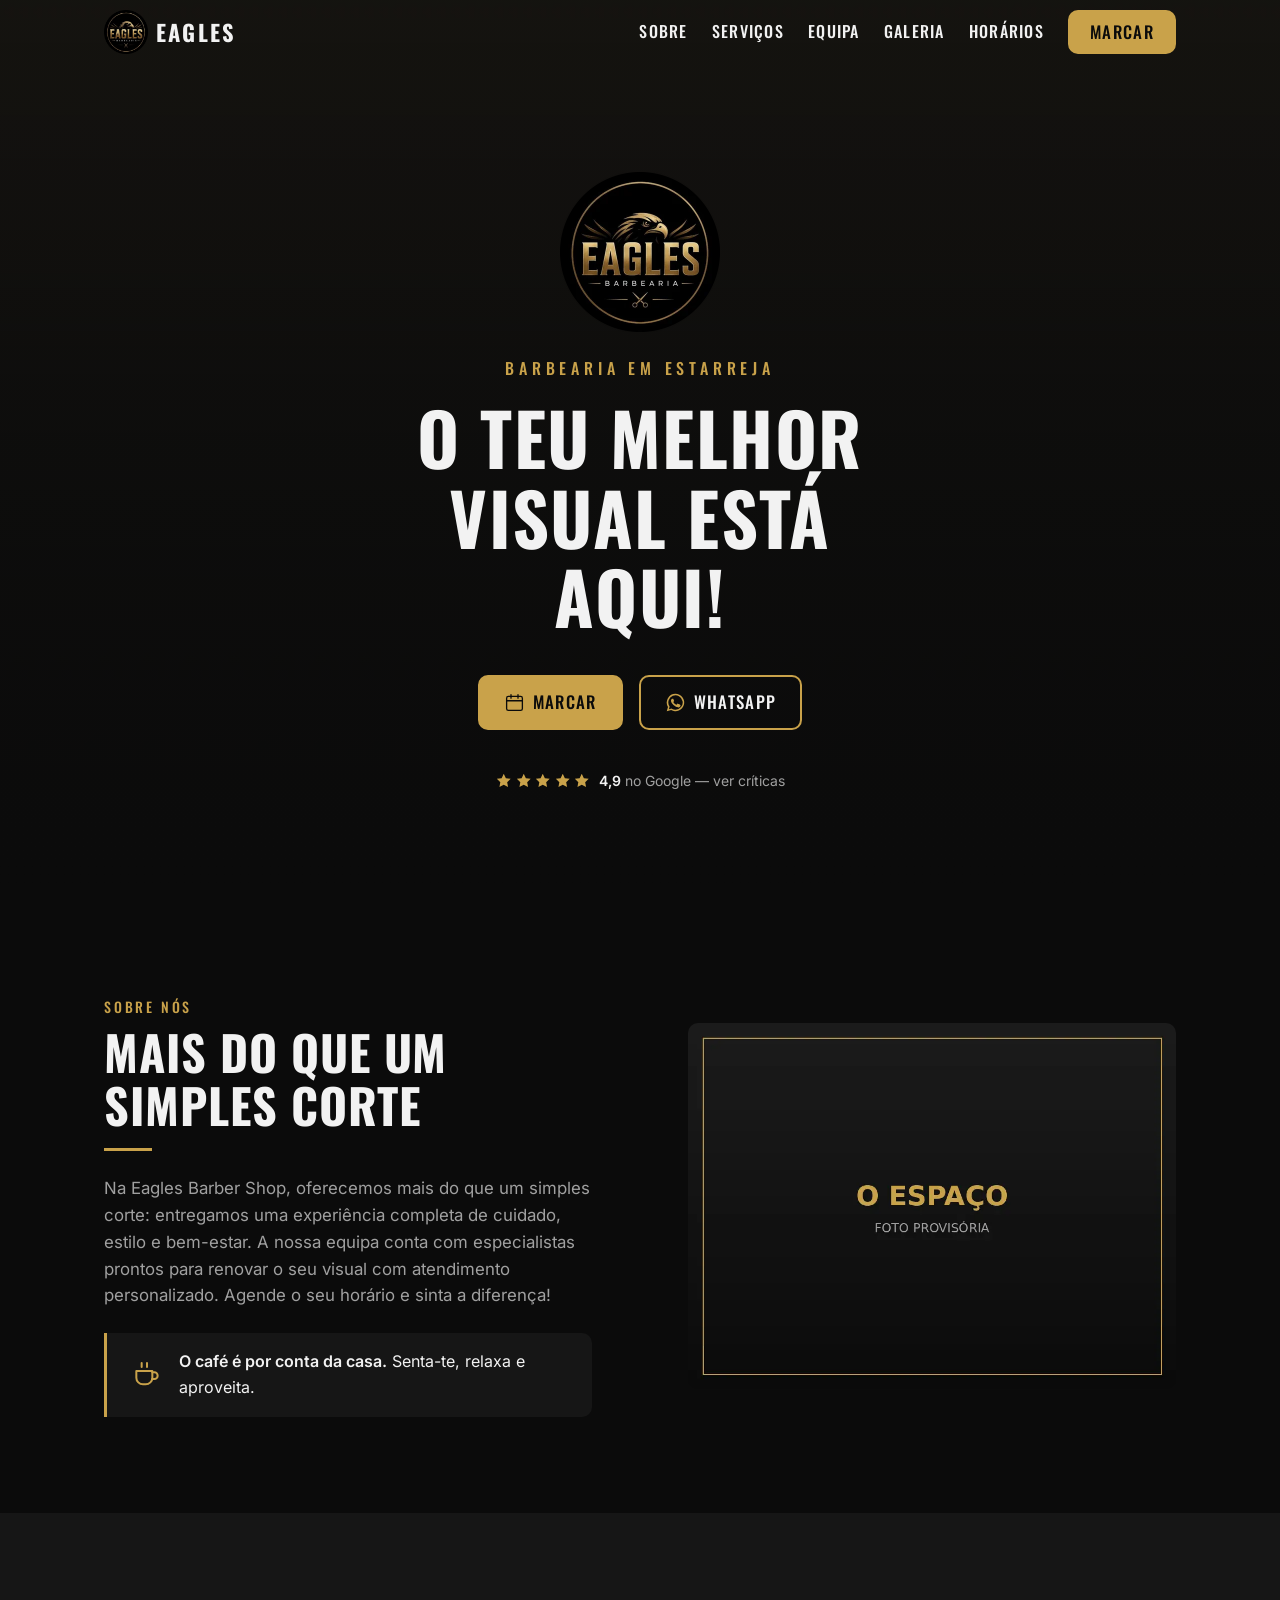
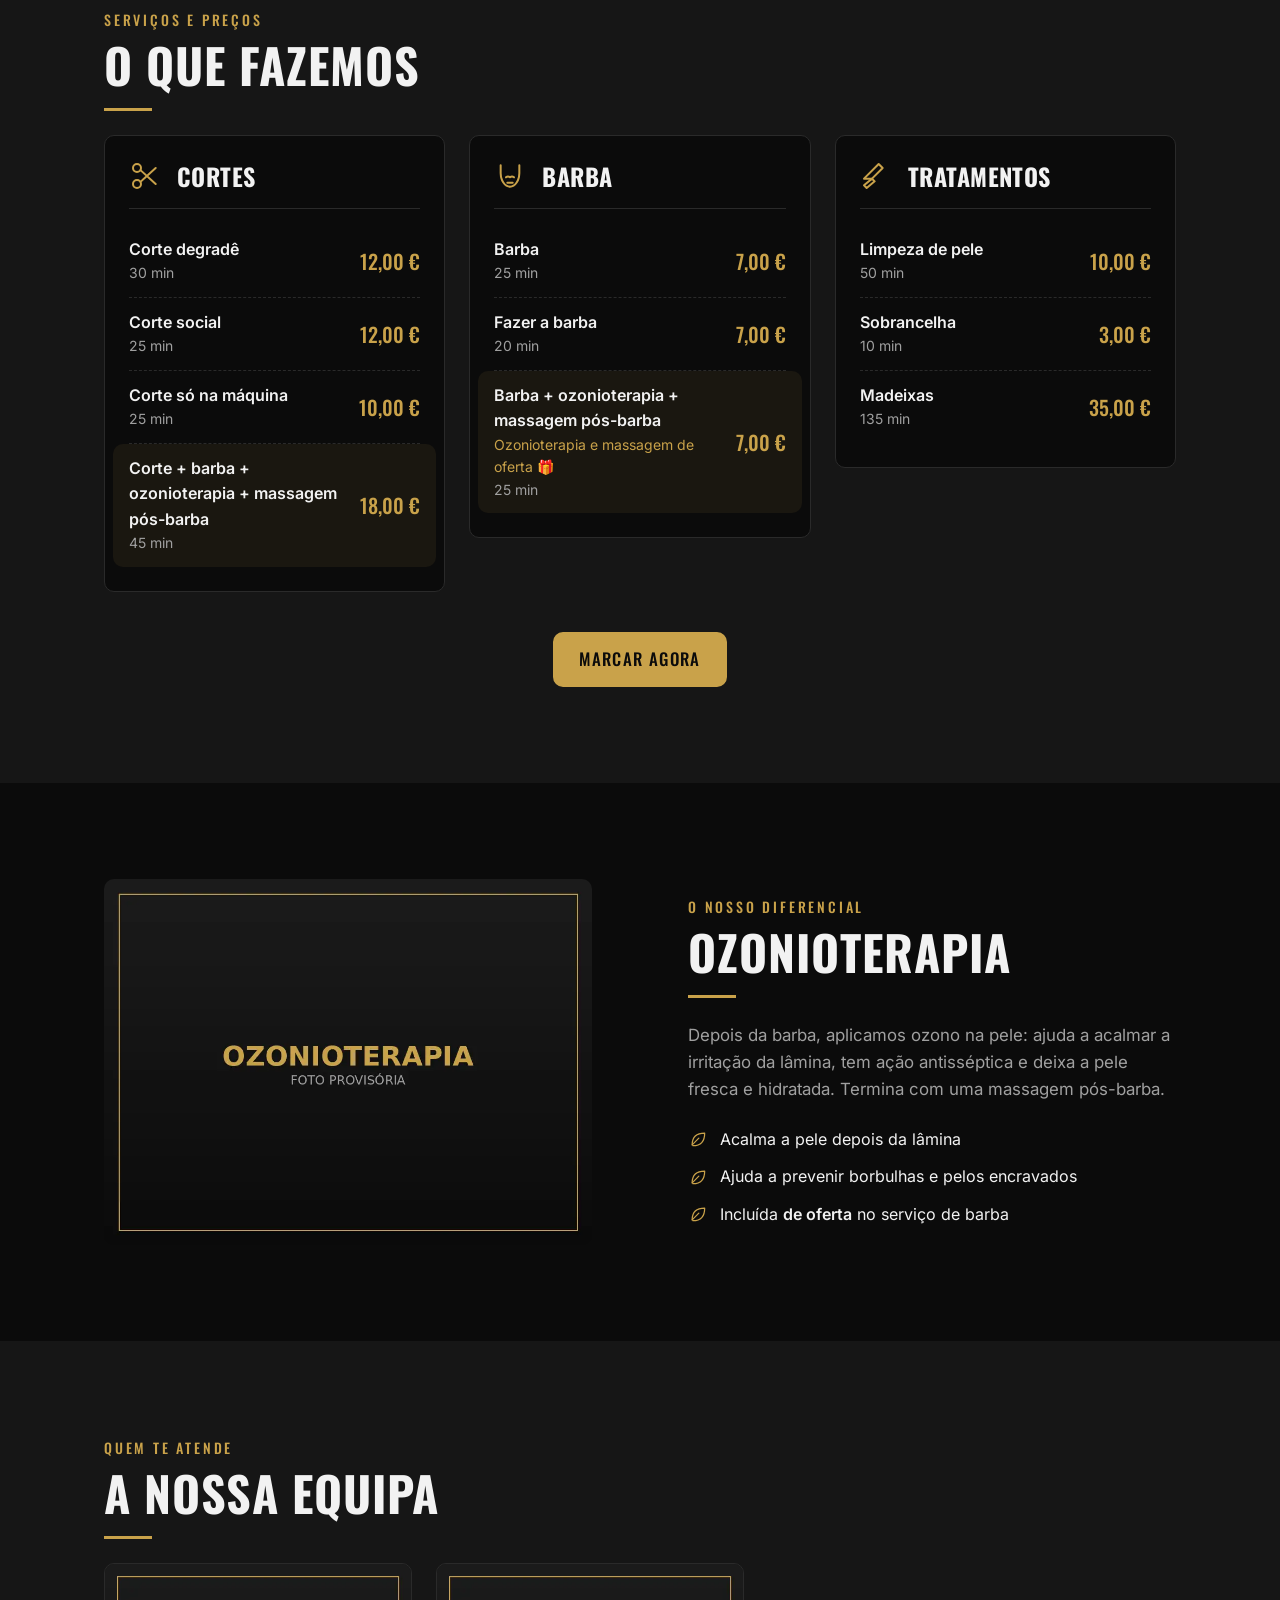
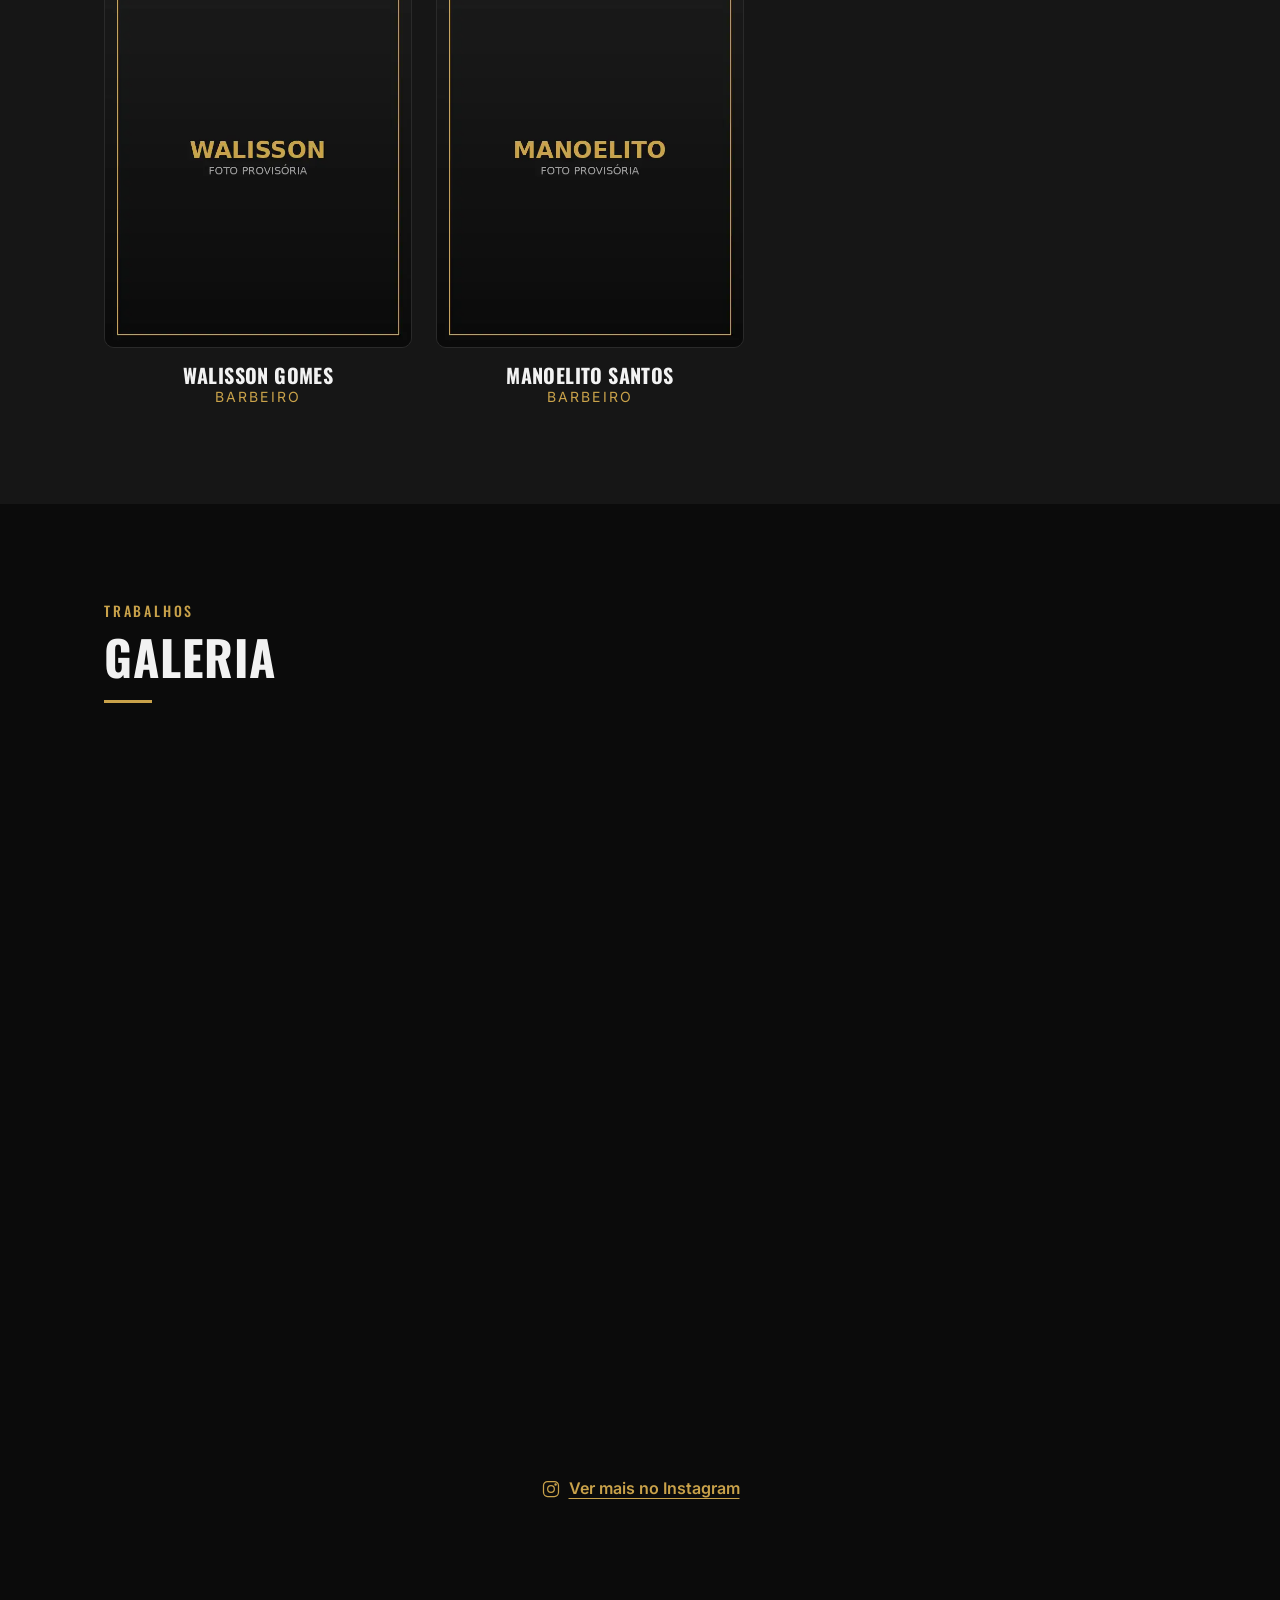
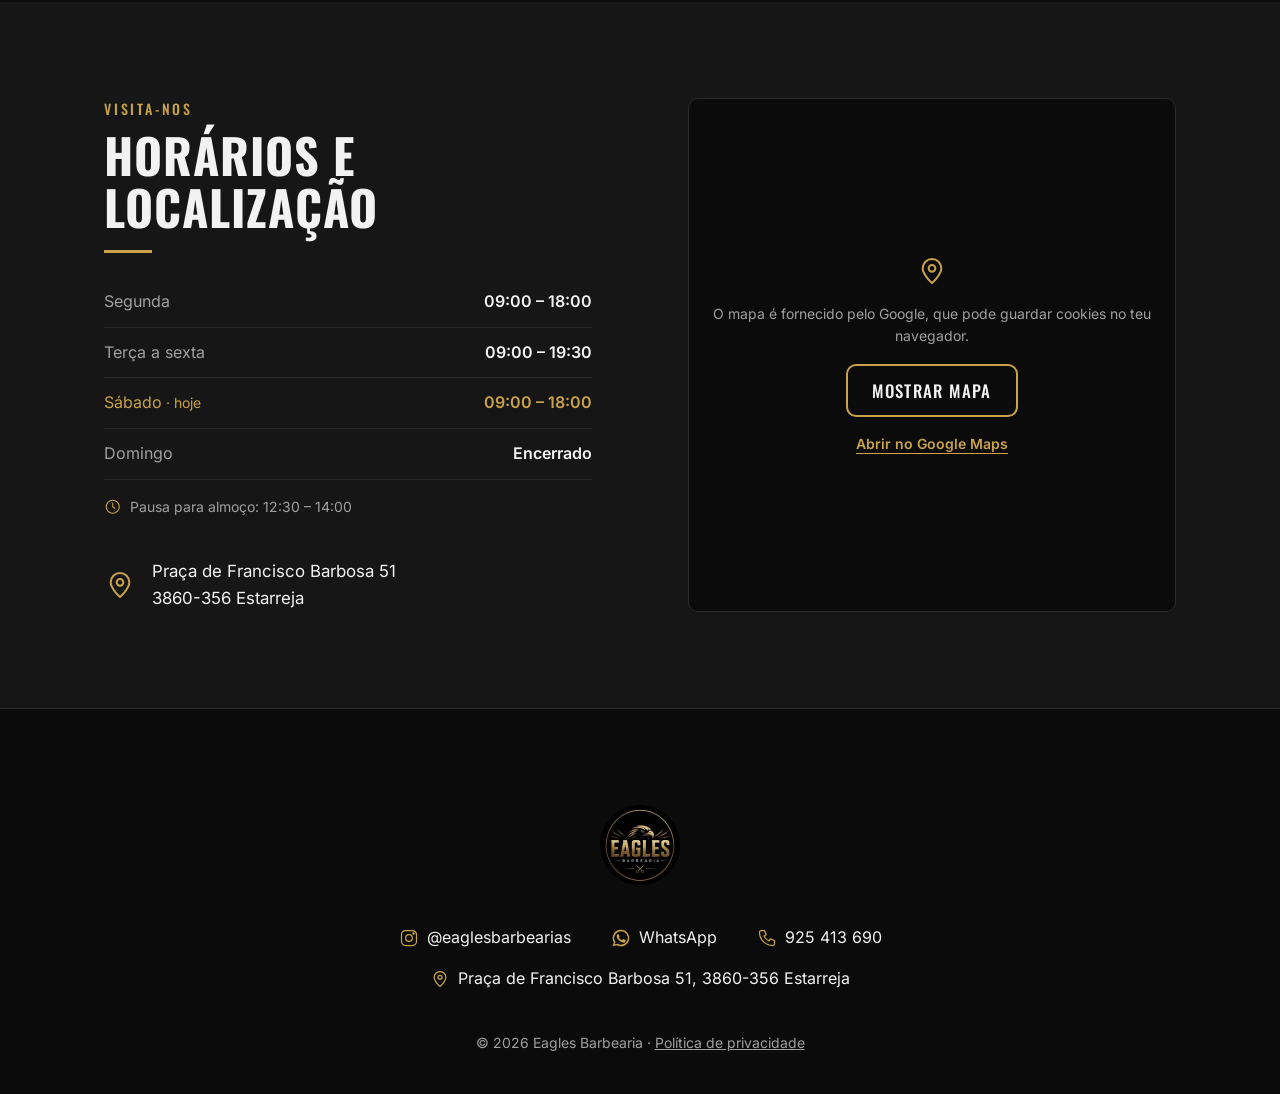
==== commit b1adcffc: "Segurança: CSP, referrer, noreferrer, sandbox no mapa e noindex - Content-Security-Policy restritiva" ====
--- a/index.html
+++ b/index.html
@@ -4,6 +4,19 @@
   <!-- ===== Metadados básicos ===== -->
   <meta charset="UTF-8">
   <meta name="viewport" content="width=device-width, initial-scale=1">
+
+  <!--
+    Segurança (o GitHub Pages não deixa configurar cabeçalhos HTTP, por isso
+    usamos <meta>). A CSP diz ao navegador de onde pode carregar cada tipo de
+    recurso: só ficheiros do próprio site, e iframes apenas do Google Maps.
+    Não há 'unsafe-inline' porque o site não tem estilos nem scripts inline.
+  -->
+  <meta http-equiv="Content-Security-Policy" content="default-src 'none'; script-src 'self'; style-src 'self'; img-src 'self'; font-src 'self'; frame-src https://www.google.com; base-uri 'none'; form-action 'none'; upgrade-insecure-requests">
+  <meta name="referrer" content="strict-origin-when-cross-origin">
+
+  <!-- TEMPORÁRIO: impede a indexação enquanto o site é só uma demonstração.
+       Remover quando passar a ser o site oficial da barbearia. -->
+  <meta name="robots" content="noindex">
 
   <!-- SEO local: o título e a descrição são o que aparece no Google -->
   <title>Eagles Barbearia | Barbearia em Estarreja</title>
@@ -131,7 +144,7 @@
           <li><a class="menu__link" href="#equipa">Equipa</a></li>
           <li><a class="menu__link" href="#galeria">Galeria</a></li>
           <li><a class="menu__link" href="#horarios">Horários</a></li>
-          <li><a class="botao botao--primario menu__cta" href="https://noona.pt/eaglesbarbershop" target="_blank" rel="noopener">Marcar</a></li>
+          <li><a class="botao botao--primario menu__cta" href="https://noona.pt/eaglesbarbershop" target="_blank" rel="noopener noreferrer">Marcar</a></li>
         </ul>
       </nav>
     </div>
@@ -149,18 +162,18 @@
         <h1 class="hero__titulo" id="hero-titulo">O teu melhor visual está aqui!</h1>
 
         <div class="hero__botoes">
-          <a class="botao botao--primario" href="https://noona.pt/eaglesbarbershop" target="_blank" rel="noopener">
+          <a class="botao botao--primario" href="https://noona.pt/eaglesbarbershop" target="_blank" rel="noopener noreferrer">
             <svg class="icone" aria-hidden="true"><use href="#icone-calendario"/></svg>
             Marcar
           </a>
-          <a class="botao botao--secundario" href="https://wa.me/351925413690?text=Ol%C3%A1!%20Gostaria%20de%20marcar%20um%20hor%C3%A1rio." target="_blank" rel="noopener">
+          <a class="botao botao--secundario" href="https://wa.me/351925413690?text=Ol%C3%A1!%20Gostaria%20de%20marcar%20um%20hor%C3%A1rio." target="_blank" rel="noopener noreferrer">
             <svg class="icone" aria-hidden="true"><use href="#icone-whatsapp"/></svg>
             WhatsApp
           </a>
         </div>
 
         <!-- Prova social. TODO: trocar pelo link direto para as críticas no Google Maps -->
-        <a class="avaliacao" href="https://www.google.com/maps/search/?api=1&amp;query=Eagles%20Barbearia%20Estarreja" target="_blank" rel="noopener">
+        <a class="avaliacao" href="https://www.google.com/maps/search/?api=1&amp;query=Eagles%20Barbearia%20Estarreja" target="_blank" rel="noopener noreferrer">
           <span class="avaliacao__estrelas" aria-hidden="true">
             <svg class="icone"><use href="#icone-estrela"/></svg>
             <svg class="icone"><use href="#icone-estrela"/></svg>
@@ -285,7 +298,7 @@
         </div>
 
         <p class="servicos__cta">
-          <a class="botao botao--primario" href="https://noona.pt/eaglesbarbershop" target="_blank" rel="noopener">Marcar agora</a>
+          <a class="botao botao--primario" href="https://noona.pt/eaglesbarbershop" target="_blank" rel="noopener noreferrer">Marcar agora</a>
         </p>
       </div>
     </section>
@@ -345,7 +358,7 @@
         </ul>
 
         <p class="galeria__mais">
-          <a class="link-dourado" href="https://instagram.com/eaglesbarbearias" target="_blank" rel="noopener">
+          <a class="link-dourado" href="https://instagram.com/eaglesbarbearias" target="_blank" rel="noopener noreferrer">
             <svg class="icone" aria-hidden="true"><use href="#icone-instagram"/></svg>
             Ver mais no Instagram
           </a>
@@ -403,7 +416,7 @@
             <svg class="icone icone--grande" aria-hidden="true"><use href="#icone-pin"/></svg>
             <p>O mapa é fornecido pelo Google, que pode guardar cookies no teu navegador.</p>
             <button class="botao botao--secundario" type="button" id="mapa-botao">Mostrar mapa</button>
-            <a class="link-dourado" href="https://www.google.com/maps/search/?api=1&amp;query=Pra%C3%A7a%20de%20Francisco%20Barbosa%2051%2C%203860-356%20Estarreja" target="_blank" rel="noopener">Abrir no Google Maps</a>
+            <a class="link-dourado" href="https://www.google.com/maps/search/?api=1&amp;query=Pra%C3%A7a%20de%20Francisco%20Barbosa%2051%2C%203860-356%20Estarreja" target="_blank" rel="noopener noreferrer">Abrir no Google Maps</a>
           </div>
         </div>
       </div>
@@ -418,13 +431,13 @@
 
       <ul class="rodape__contactos">
         <li>
-          <a href="https://instagram.com/eaglesbarbearias" target="_blank" rel="noopener">
+          <a href="https://instagram.com/eaglesbarbearias" target="_blank" rel="noopener noreferrer">
             <svg class="icone" aria-hidden="true"><use href="#icone-instagram"/></svg>
             @eaglesbarbearias
           </a>
         </li>
         <li>
-          <a href="https://wa.me/351925413690" target="_blank" rel="noopener">
+          <a href="https://wa.me/351925413690" target="_blank" rel="noopener noreferrer">
             <svg class="icone" aria-hidden="true"><use href="#icone-whatsapp"/></svg>
             WhatsApp
           </a>
@@ -453,11 +466,11 @@
     sempre ao alcance do polegar. Em ecrãs grandes é escondida pelo CSS.
   -->
   <div class="barra-acoes">
-    <a class="botao botao--primario" href="https://noona.pt/eaglesbarbershop" target="_blank" rel="noopener">
+    <a class="botao botao--primario" href="https://noona.pt/eaglesbarbershop" target="_blank" rel="noopener noreferrer">
       <svg class="icone" aria-hidden="true"><use href="#icone-calendario"/></svg>
       Marcar
     </a>
-    <a class="botao botao--secundario" href="https://wa.me/351925413690?text=Ol%C3%A1!%20Gostaria%20de%20marcar%20um%20hor%C3%A1rio." target="_blank" rel="noopener">
+    <a class="botao botao--secundario" href="https://wa.me/351925413690?text=Ol%C3%A1!%20Gostaria%20de%20marcar%20um%20hor%C3%A1rio." target="_blank" rel="noopener noreferrer">
       <svg class="icone" aria-hidden="true"><use href="#icone-whatsapp"/></svg>
       WhatsApp
     </a>
